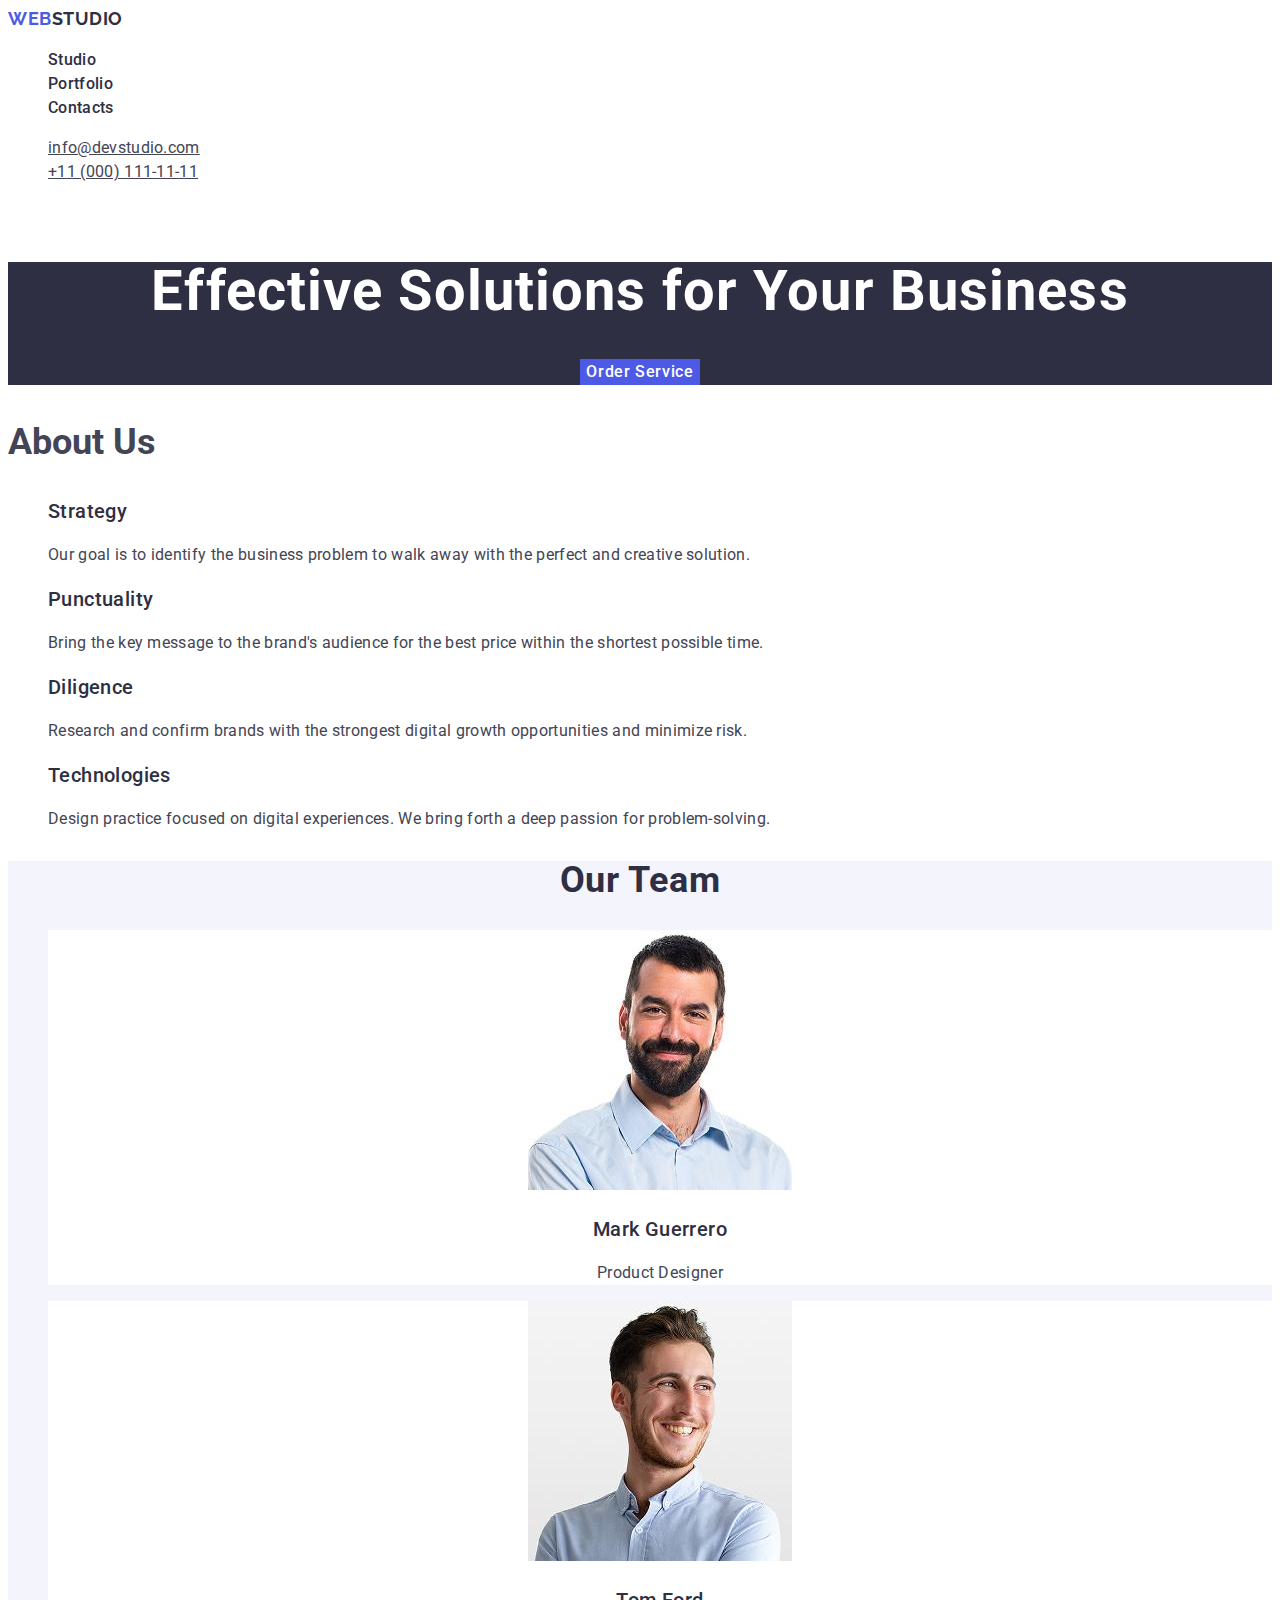
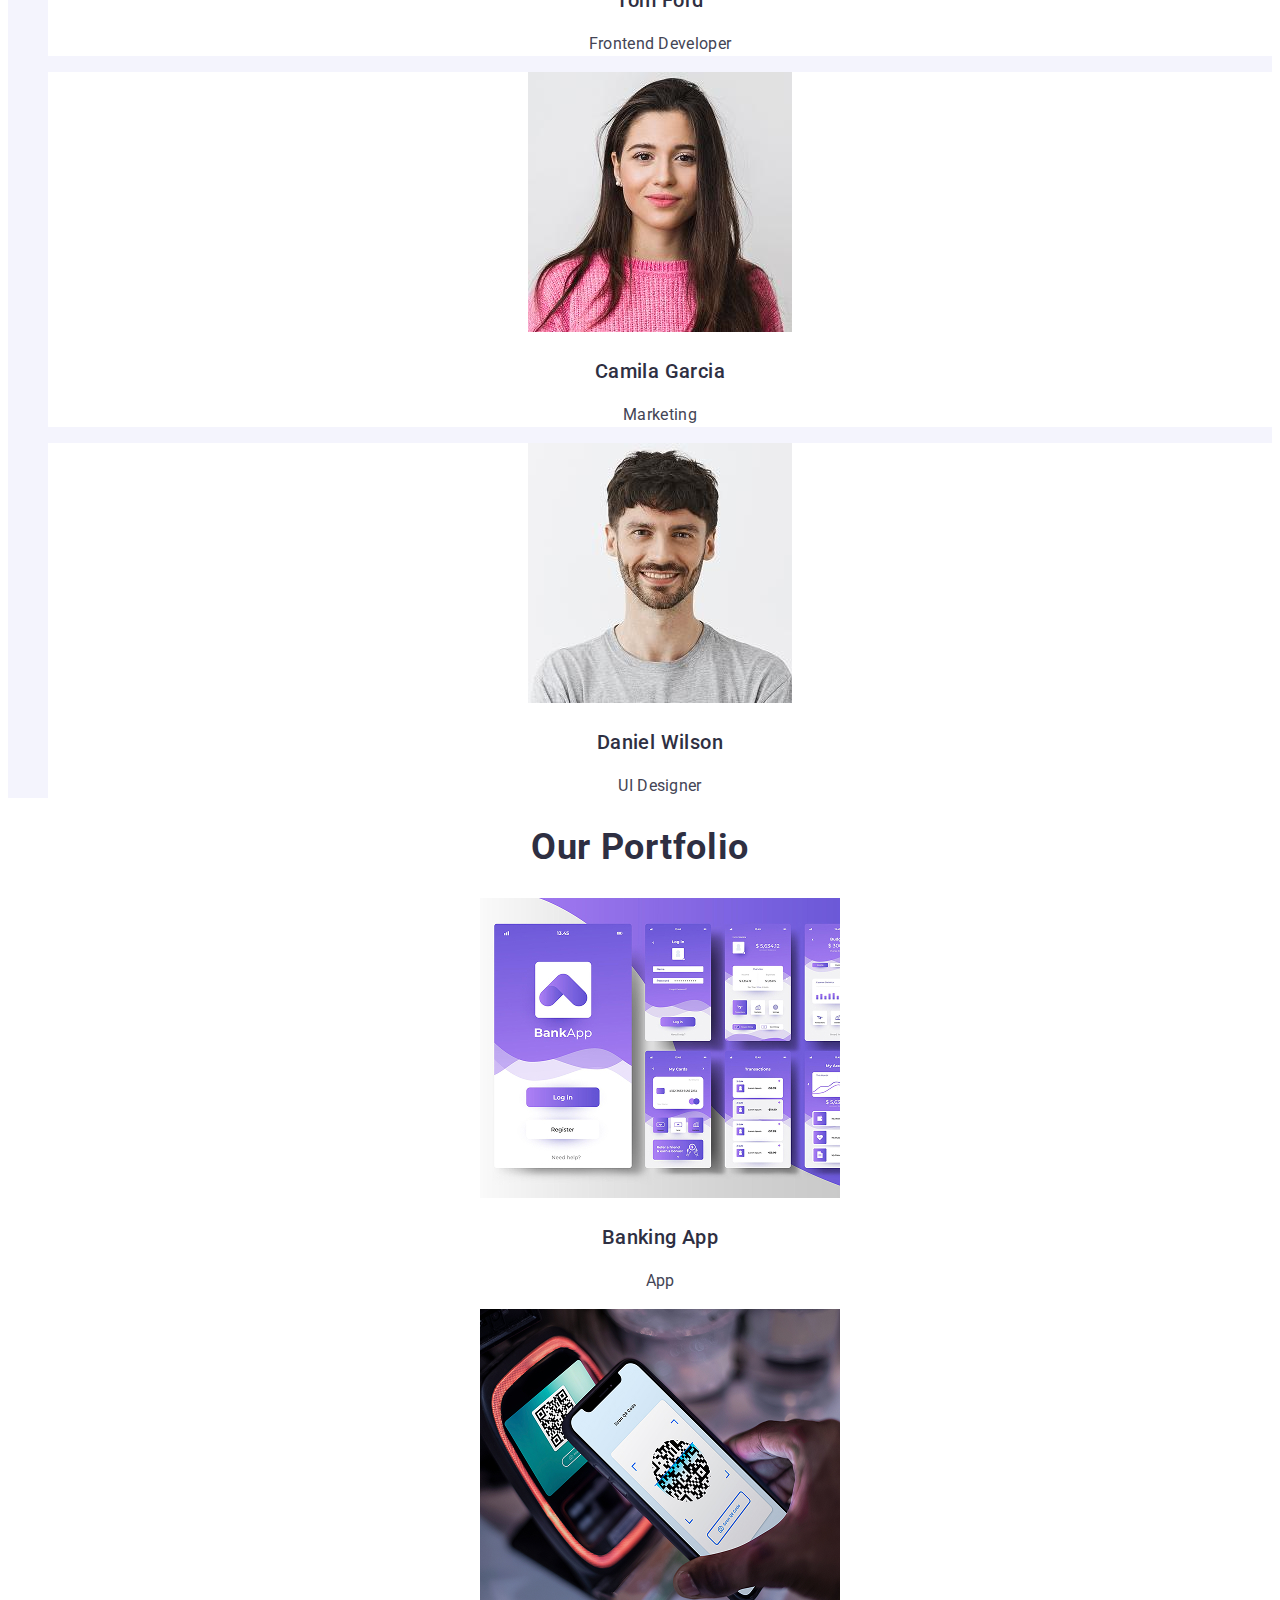
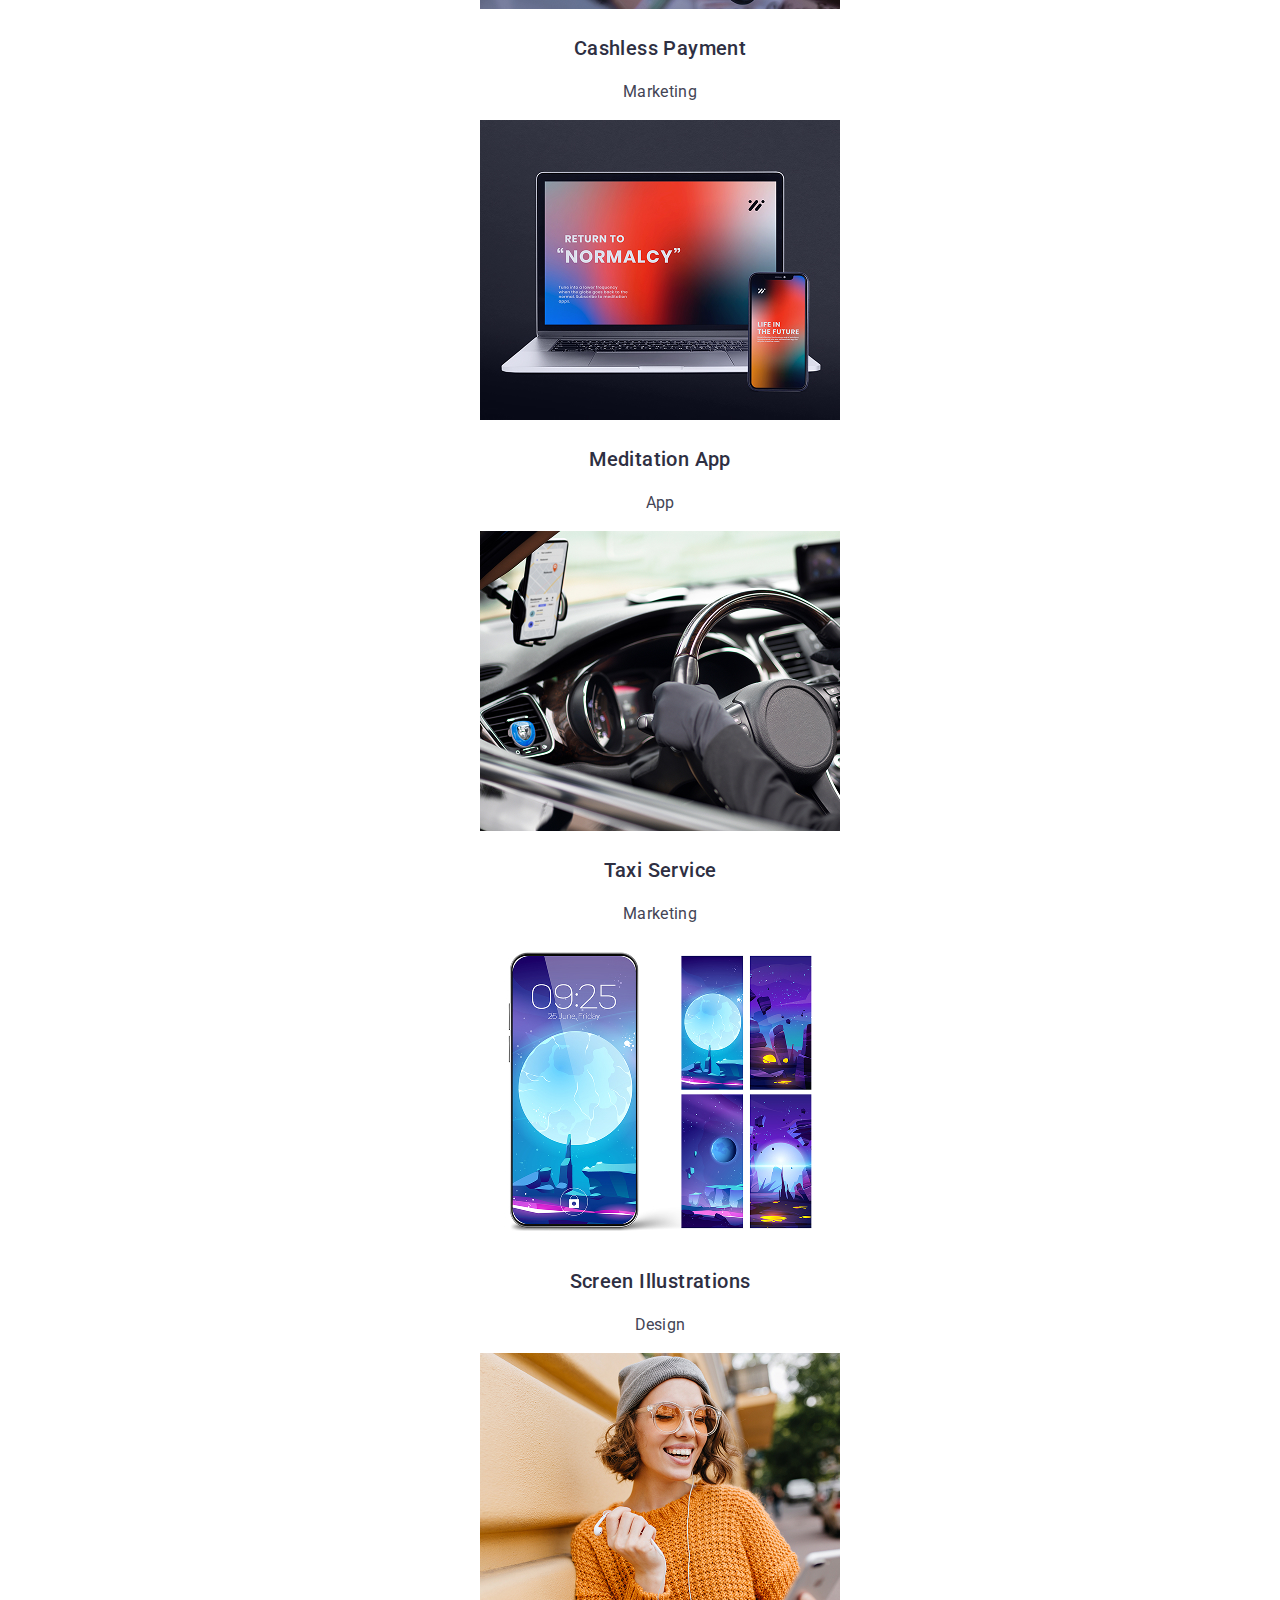
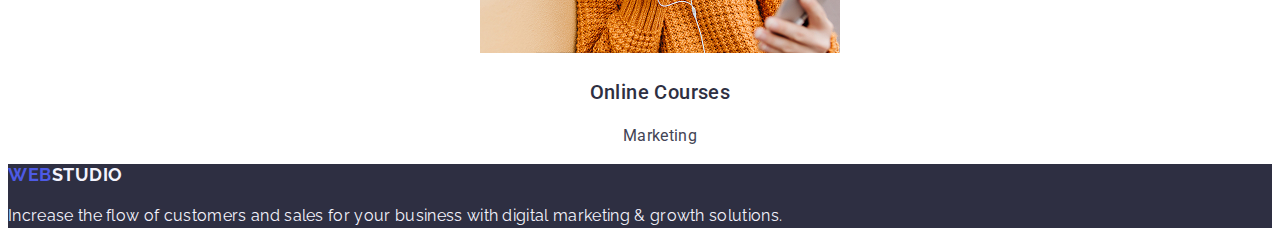
==== index.html @ d0653ea2 "Add files via upload" ====
<!DOCTYPE html>
<html lang="en">
  <head>
    <meta charset="UTF-8" />
    <meta name="viewport" content="width=device-width, initial-scale=1.0" />
    <link
      rel="stylesheet"
      href="node_modules/modern-normalize/modern-normalize.css"
    />
    <link rel="preconnect" href="https://fonts.googleapis.com" />
    <link rel="preconnect" href="https://fonts.gstatic.com" crossorigin />
    <link
      href="https://fonts.googleapis.com/css2?family=Lato:wght@700&family=Raleway:ital,wght@0,100..900;1,100..900&display=swap"
      rel="stylesheet"
    />
    <link
      href="https://fonts.googleapis.com/css2?family=Lato:wght@400;700&family=Raleway:ital,wght@0,100..900;1,100..900&family=Roboto:ital,wght@0,100..900;1,100..900&display=swap"
      rel="stylesheet"
    />
    <link rel="stylesheet" href="./css/style.css" />
    <title>WebStudio</title>
  </head>
  <body>
    <header id="header">
      <nav>
        <a href="./index.html" class="header-logo"
          >Web<span class="header_logo_second">Studio</span></a
        >
        <ul>
          <li><a href="./index.html" class="menu">Studio</a></li>
          <li><a href="" class="menu">Portfolio</a></li>
          <li><a href="" class="menu">Contacts</a></li>
        </ul>
      </nav>
      <address class="contact_information">
        <ul>
          <li>
            <a href="mailto:info@devstudio.com" class="contact_list"
              >info@devstudio.com</a
            >
          </li>
          <li>
            <a href="tel:+110001111111" class="contact_list"
              >+11 (000) 111-11-11</a
            >
          </li>
        </ul>
        <br />
      </address>
    </header>

    <main>
      <section class="slider">
        <h1 class="slider_title">Effective Solutions for Your Business</h1>
        <button type="button" class="blue_button">Order Service</button>
      </section>

      <section class="about_us">
        <h2>About Us</h2>
        <ul>
          <li class="about_us_list">
            <h3 class="about_us_subtitle">Strategy</h3>
            <p class="about_us_content">
              Our goal is to identify the business problem to walk away with the
              perfect and creative solution.
            </p>
          </li>
          <li class="about_us_list">
            <h3 class="about_us_subtitle">Punctuality</h3>
            <p class="about_us_content">
              Bring the key message to the brand's audience for the best price
              within the shortest possible time.
            </p>
          </li>
          <li class="about_us_list">
            <h3 class="about_us_subtitle">Diligence</h3>
            <p class="about_us_content">
              Research and confirm brands with the strongest digital growth
              opportunities and minimize risk.
            </p>
          </li>
          <li class="about_us_list">
            <h3 class="about_us_subtitle">Technologies</h3>
            <p class="about_us_content">
              Design practice focused on digital experiences. We bring forth a
              deep passion for problem-solving.
            </p>
          </li>
        </ul>
      </section>

      <section class="our_team">
        <h2 class="our_team_title">Our Team</h2>
        <ul>
          <li class="our_team_list">
            <img
              src="./images/Mark-Guerrero.jpg"
              alt="Mark Guerrero Product Designer"
              width="264"
            />
            <h3 class="our_team_sub_title">Mark Guerrero</h3>
            <p class="our_team_content">Product Designer</p>
          </li>
          <li class="our_team_list">
            <img
              src="./images/Tom-Ford.jpg"
              alt="Tom Ford Frontend Developer"
              width="264"
            />
            <h3 class="our_team_sub_title">Tom Ford</h3>
            <p class="our_team_content">Frontend Developer</p>
          </li>
          <li class="our_team_list">
            <img src="./images/Camila-Garcia.jpg" alt="Camila Garcia" width="264" />
            <h3 class="our_team_sub_title">Camila Garcia</h3>
            <p class="our_team_content">Marketing</p>
          </li>
          <li class="our_team_list">
            <img
              src="./images/Daniel-Wilson.jpg"
              alt="Daniel Wilson UI Designer"
              width="264"
            />
            <h3 class="our_team_sub_title">Daniel Wilson</h3>
            <p class="our_team_content">UI Designer</p>
          </li>
        </ul>
      </section>

      <section id="our_portfolio">
        <h2 class="portfolio-title">Our Portfolio</h2>
        <ul>
          <li>
            <img src="./images/banking-app.jpg" alt="App" width="360" height="300" />
            <h3 class="portfolio-sub-title">Banking App</h3>
            <p class="portfolio-content">App</p>
          </li>
          <li>
            <img
              src="./images/cashless-payment.jpg"
              alt="Cashless Payment"
              width="360"
              height="300"
            />
            <h3 class="portfolio-sub-title">Cashless Payment</h3>
            <p class="portfolio-content">Marketing</p>
          </li>
          <li>
            <img
              src="./images/meditation-app.jpg"
              alt="Meditation App"
              width="360"
              height="300"
            />
            <h3 class="portfolio-sub-title">Meditation App</h3>
            <p class="portfolio-content">App</p>
          </li>
          <li>
            <img
              src="./images/taxi-service.jpg"
              alt="Taxi Service"
              width="360"
              height="300"
            />
            <h3 class="portfolio-sub-title">Taxi Service</h3>
            <p class="portfolio-content">Marketing</p>
          </li>
          <li>
            <img
              src="./images/screen-illustrations.jpg"
              alt="Screen Illustrations"
              width="360"
              height="300"
            />
            <h3 class="portfolio-sub-title">Screen Illustrations</h3>
            <p class="portfolio-content">Design</p>
          </li>
          <li>
            <img
              src="./images/online-courses.jpg"
              alt="Online Courses"
              width="360"
              height="300"
            />
            <h3 class="portfolio-sub-title">Online Courses</h3>
            <p class="portfolio-content">Marketing</p>
          </li>
        </ul>
      </section>
    </main>

    <footer class="footer">
      <a href="./index.html" class="footer-logo"
        >Web<span class="footer_logo_second">Studio</span></a
      >
      <p class="footer-text">
        Increase the flow of customers and sales for your business with digital
        marketing & growth solutions.
      </p>
    </footer>
  </body>
</html>
---- css/style.css ----
body {
  font-family: "Roboto", sans-serif;
  color: #434455;
  font-size: 16px;
  line-height: 1.5;
  background-color: #ffffff;
}
h1 {
  font-weight: bold;
  font-size: 56px;
}
h2 {
  font-weight: bold;
  font-size: 36px;
}
h3 {
  font-weight: medium;
  font-size: 20px;
}
button {
}
a {
  font-size: 12px;
  text-decoration: underline;
}
ol,
ul {
  list-style-type: none;
}
/*header*/
#header {
}
.header-logo {
  font-family: "Raleway", sans-serif;
  font-size: 18px;
  font-weight: 700;
  line-height: 1.17;
  letter-spacing: 0.03em;
  text-transform: uppercase;
  text-decoration: none;
  color: #4d5ae5;
}
.header_logo_second {
  color: #2e2f42;
}

.menu {
  text-decoration: none;
  color: #2e2f42;
  font-size: 16px;
  font-weight: 500;
  letter-spacing: 0.02em;
}
.menu:hover,
.menu:focus {
  color: #404bbf;
}
.contact_information {
  font-style: normal;
}
.contact_list {
  font-size: 16px;
  letter-spacing: 0.02em;
  color: #434455;
}
.contact_list:hover,
.contact_list:focus {
  color: #404bbf;
}
menu:active {
  text-decoration: underline;
  text-decoration-color: #404bbf;
  color: #404bbf;
}

/*SLIDER*/
.slider {
  background-color: #2e2f42;
  text-align: center;
}
.slider_title {
  color: #ffffff;
  line-height: 1.07;
  letter-spacing: 0.02em;
}
.blue_button {
  font-family: "Roboto", sans-serif;
  text-align: center;
  letter-spacing: 0.04em;
  color: white;
  background-color: #4d5ae5;
  font-size: 16px;
  font-weight: 500;
  line-height: 1.5;
  border: none;
  cursor: pointer;
}
.blue_button:hover {
  background-color: #404bbf;
}
.blue_button:focus {
  background-color: #404bbf;
}

/*ABOUT US*/
.about_us {
}
.about_us_list {
}
.about_us_subtitle {
  font-weight: 500;
  line-height: 1.2;
  letter-spacing: 0.02em;
  color: #2e2f42;
}
.about_us_content {
  letter-spacing: 0.02em;
}

.about_us li {
}

/*OUR TEAM*/
.our_team {
  background-color: #f4f4fd;
}
.our_team_title {
  line-height: 1.11;
  text-align: center;
  text-transform: capitalize;
  color: #2e2f42;
  letter-spacing: 0.02em;
}
.our_team_list {
}
.our_team_sub_title {
  font-weight: 500;
  line-height: 1.2;
  letter-spacing: 0.02em;
  color: #2e2f42;
}
.our_team_content {
  font-size: 16px;
  letter-spacing: 0.02em;
}
.our_team ul {
  list-style: none outside none;
}
.our_team li {
  background-color: #ffffff;
  text-align: center;
}

/*OUR PORTFOLIO*/
#our_portfolio {
  text-align: center;
}
#our_portfolio li {
}
.portfolio-title {
  line-height: 1.11;
  text-transform: capitalize;
  color: #2e2f42;
  letter-spacing: 0.02em;
}
.portfolio-sub-title {
  font-weight: 500;
  line-height: 1.2;
  color: #2e2f42;
  letter-spacing: 0.02em;
}
.portfolio-content {
  letter-spacing: 0.02em;
}
/*FOOTER*/
footer {
  font-family: "Raleway", sans-serif;
  background-color: #2e2f42;
  letter-spacing: 17.33;
}

.footer-text {
  color: #f4f4fd;
  font-weight: 400;
  line-height: 24px;
  letter-spacing: 0.02em;
}
.footer-logo {
  line-height: 1.17;
  font-size: 18px;
  font-weight: 700;
  letter-spacing: 0.03em;
  text-decoration: none;
  color: #4d5ae5;
  text-transform: uppercase;
}
.footer_logo_second {
  color: #f4f4fd;
}
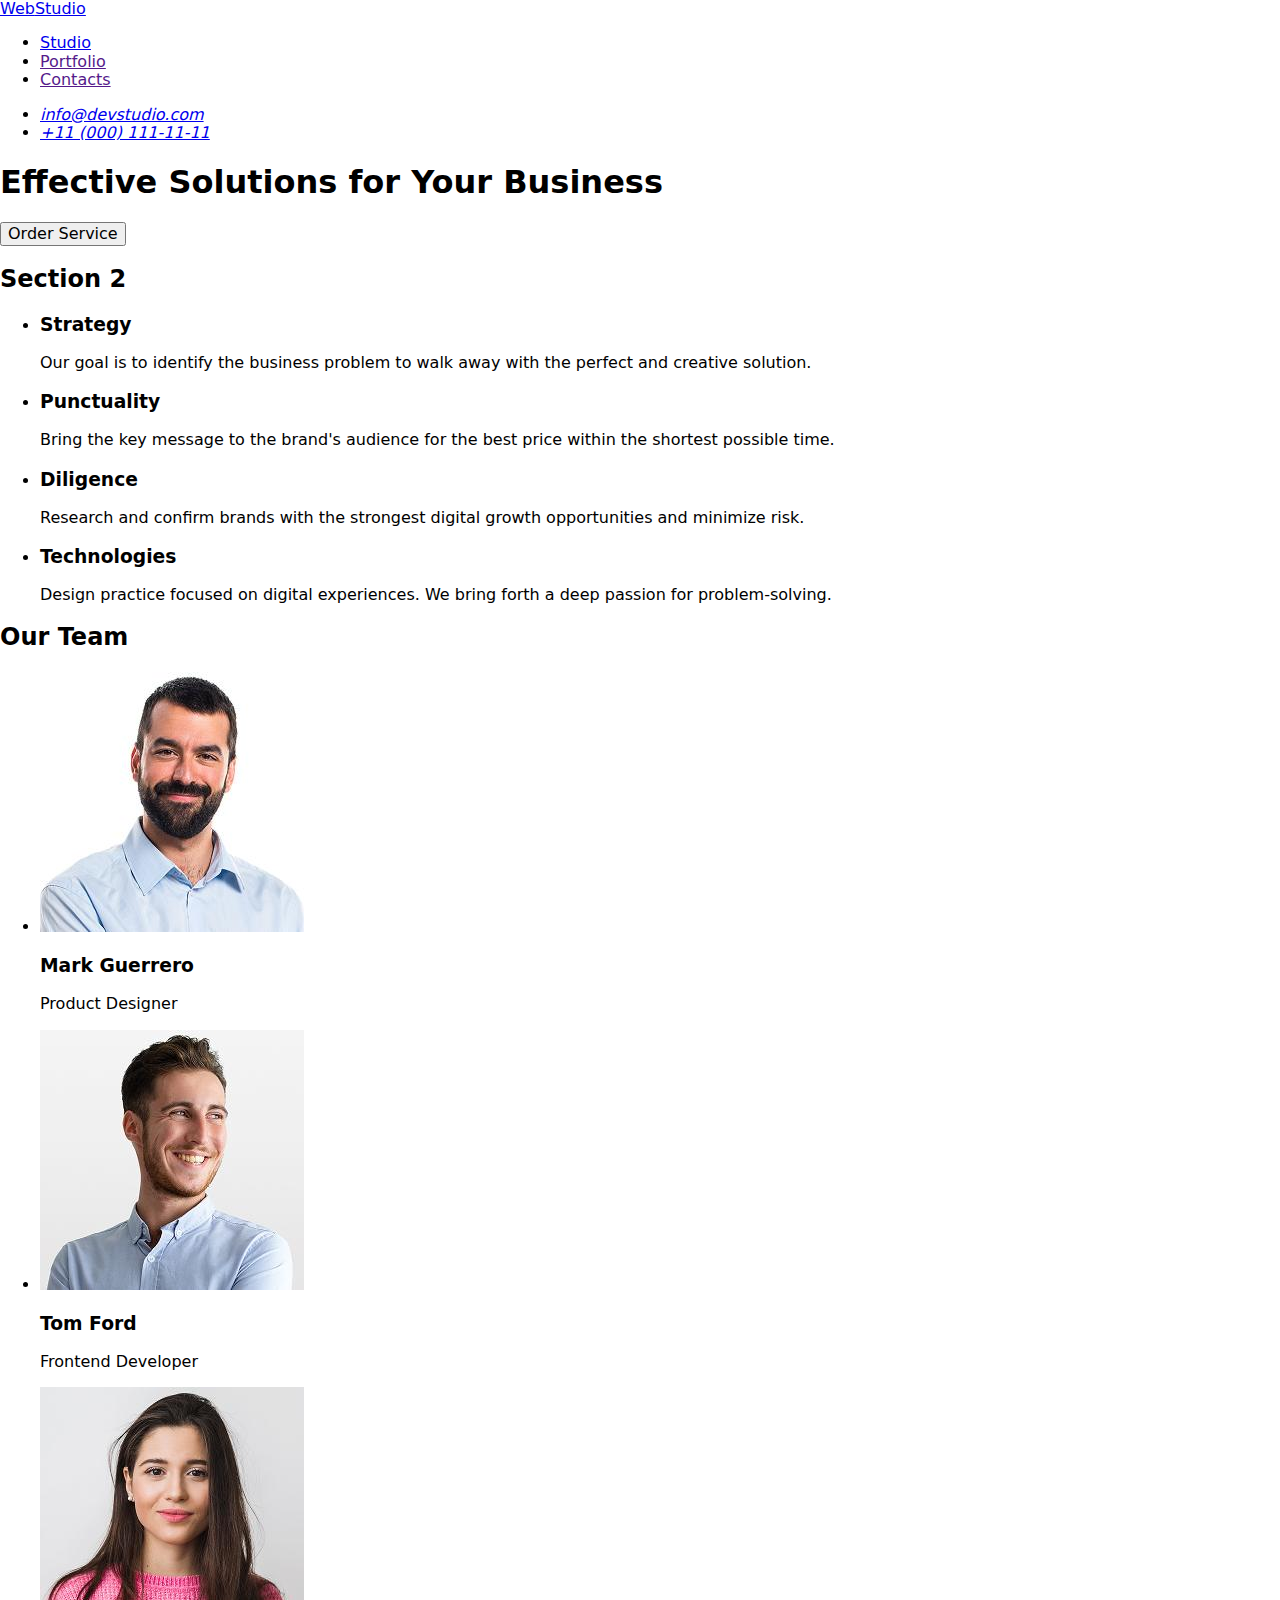
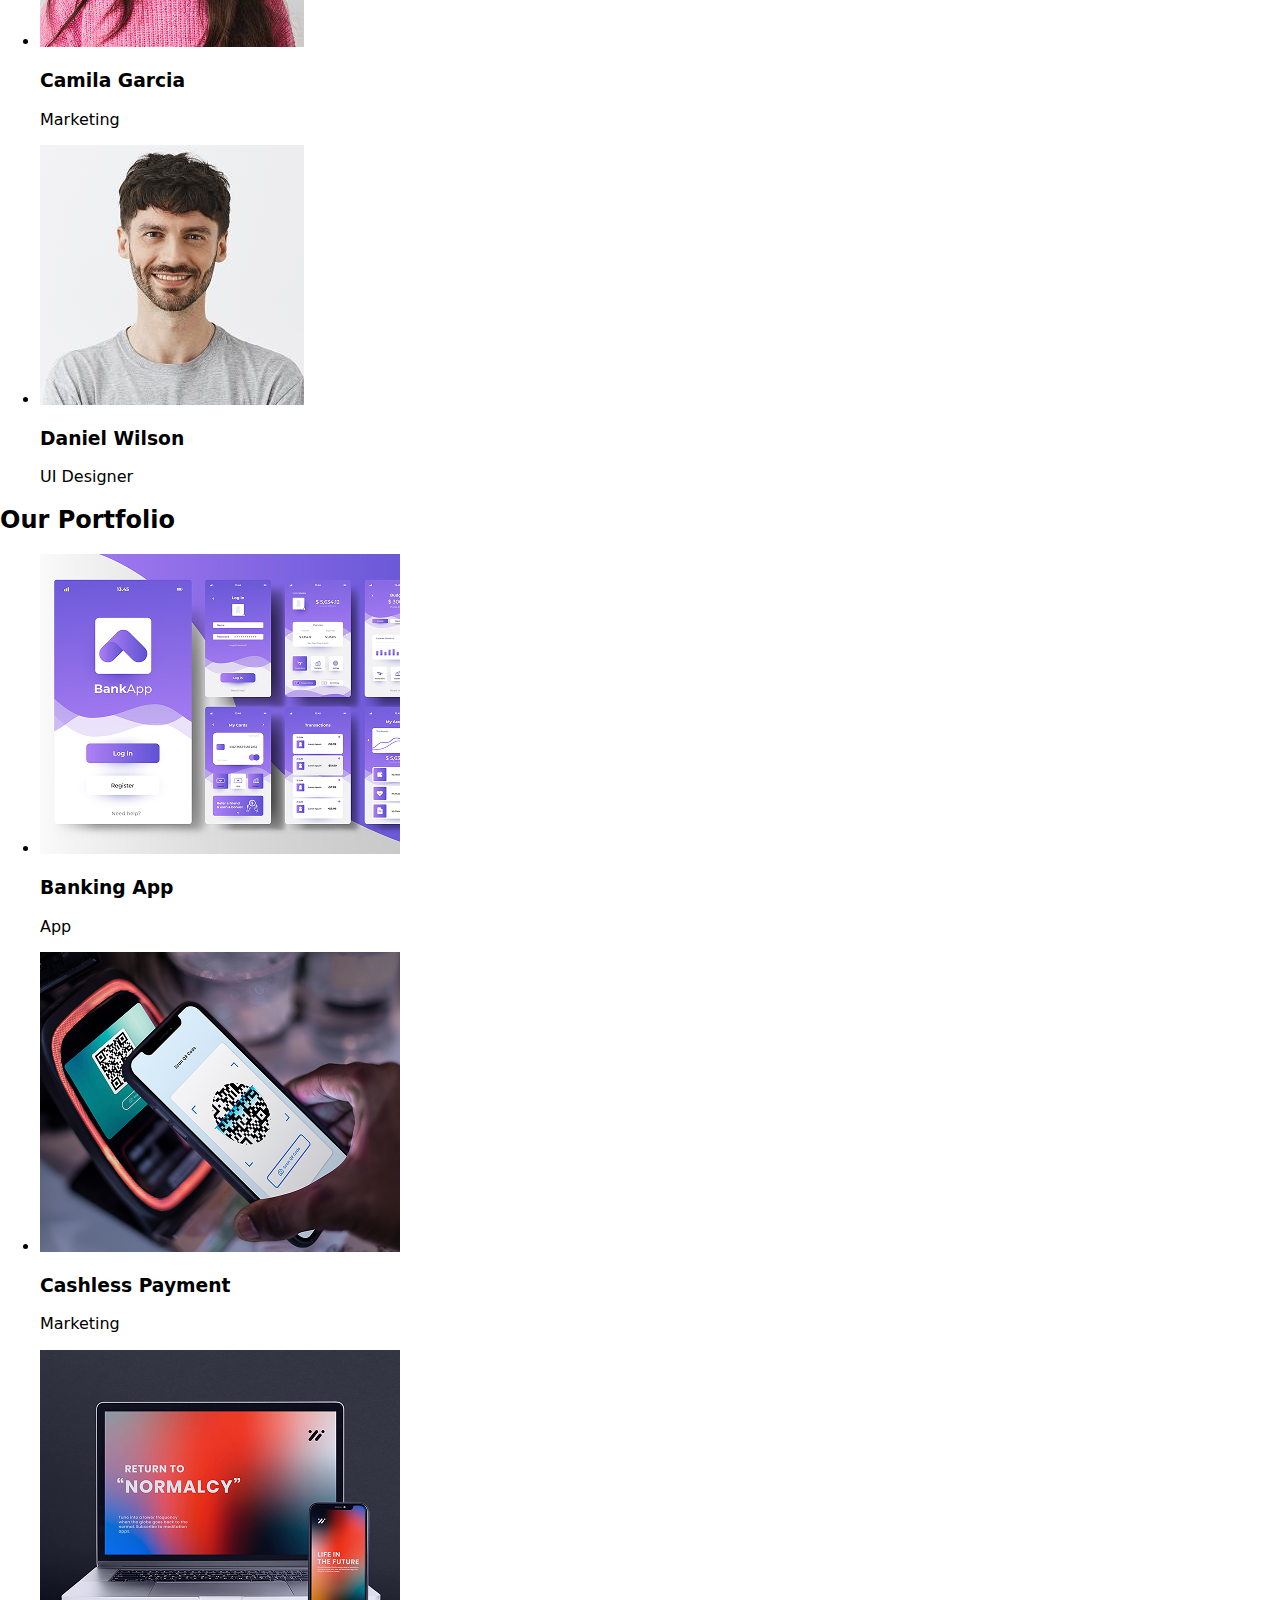
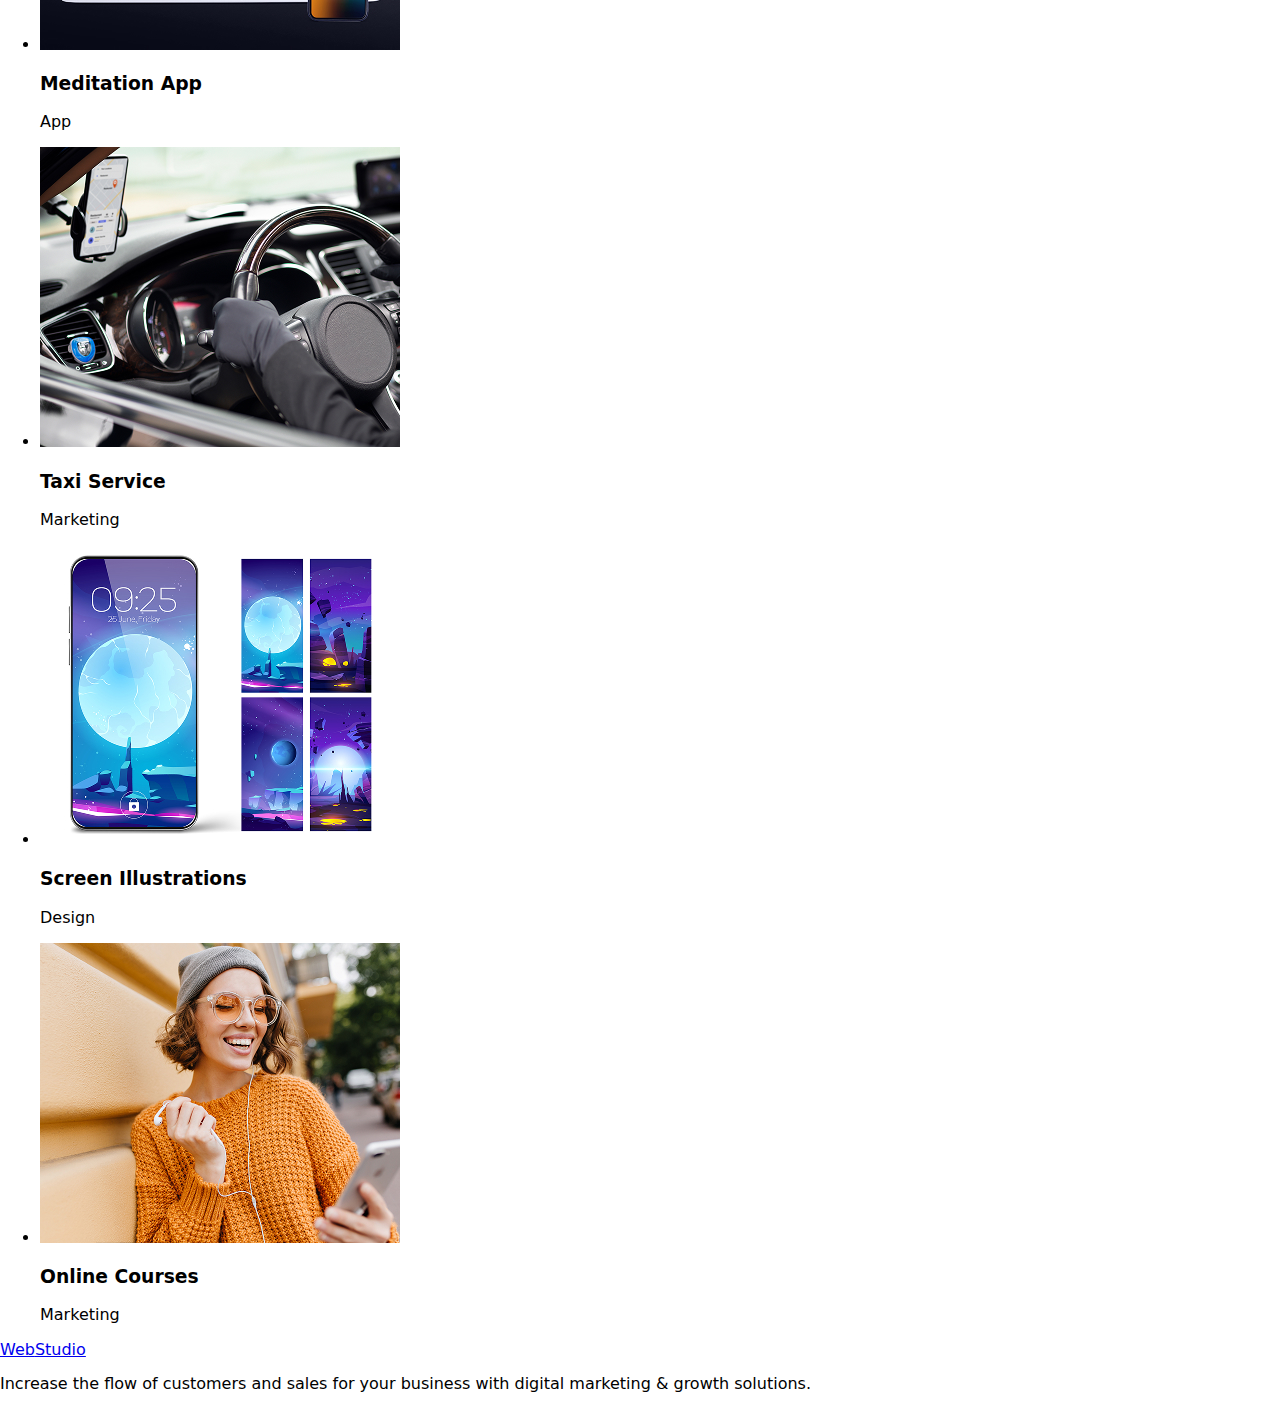
==== commit e603dc9d: "commit" ====
--- a/index.html
+++ b/index.html
@@ -3,200 +3,226 @@
   <head>
     <meta charset="UTF-8" />
     <meta name="viewport" content="width=device-width, initial-scale=1.0" />
+    <link rel="preconnect" href="https://fonts.googleapis.com" />
+    <link rel="preconnect" href="https://fonts.gstatic.com" crossorigin />
     <link
+      href="https://fonts.googleapis.com/css2?family=Modak&family=Roboto:ital,wght@0,100..900;1,100..900&display=swap"
       rel="stylesheet"
-      href="node_modules/modern-normalize/modern-normalize.css"
     />
     <link rel="preconnect" href="https://fonts.googleapis.com" />
     <link rel="preconnect" href="https://fonts.gstatic.com" crossorigin />
     <link
-      href="https://fonts.googleapis.com/css2?family=Lato:wght@700&family=Raleway:ital,wght@0,100..900;1,100..900&display=swap"
+      href="https://fonts.googleapis.com/css2?family=Modak&family=Raleway:ital,wght@0,100..900;1,100..900&family=Roboto:ital,wght@0,100..900;1,100..900&display=swap"
       rel="stylesheet"
     />
     <link
-      href="https://fonts.googleapis.com/css2?family=Lato:wght@400;700&family=Raleway:ital,wght@0,100..900;1,100..900&family=Roboto:ital,wght@0,100..900;1,100..900&display=swap"
       rel="stylesheet"
+      href="https://cdn.jsdelivr.net/npm/modern-normalize@1.1.0/modern-normalize.min.css"
     />
-    <link rel="stylesheet" href="./css/style.css" />
+    <link rel="stylesheet" href="./css/styles.css" />
     <title>WebStudio</title>
   </head>
+
   <body>
-    <header id="header">
-      <nav>
-        <a href="./index.html" class="header-logo"
-          >Web<span class="header_logo_second">Studio</span></a
+    <header class="header-class">
+      <div class="header-inside container">
+        <nav class="nav">
+          <a class="logo" href="./index.html"
+            >Web<span class="log">Studio</span></a
+          >
+          <ul class="menu">
+            <li class="menu_li">
+              <a class="link_" href="./index.html">Studio</a>
+            </li>
+            <li class="menu_li">
+              <a class="link_" href="">Portfolio</a>
+            </li>
+            <li class="menu_li">
+              <a class="link_" href="">Contacts</a>
+            </li>
+          </ul>
+        </nav>
+        <address class="adres">
+          <ul class="adres_ul">
+            <li class="menu_li">
+              <a class="adlink_" href="mailto:info@devstudio.com"
+                >info@devstudio.com</a
+              >
+            </li>
+            <li class="menu_li">
+              <a class="adlink_" href="tel:+110001111111"
+                >+11 (000) 111-11-11</a
+              >
+            </li>
+          </ul>
+        </address>
+      </div>
+    </header>
+    <main>
+      <section class="section_one">
+        <div class="container">
+          <h1 class="h_one">Effective Solutions for Your Business</h1>
+          <button class="but" type="button">Order Service</button>
+        </div>
+      </section>
+      <section class="section_two">
+        <div class="container">
+          <h2 class="visually-hidden">Section 2</h2>
+          <ul class="list">
+            <li class="list_item">
+              <h3 class="baslik_uc">Strategy</h3>
+              <p class="baslik_ucp">
+                Our goal is to identify the business problem to walk away with
+                the perfect and creative solution.
+              </p>
+            </li>
+            <li class="list_item">
+              <h3 class="baslik_uc">Punctuality</h3>
+              <p class="baslik_ucp">
+                Bring the key message to the brand's audience for the best price
+                within the shortest possible time.
+              </p>
+            </li>
+            <li class="list_item">
+              <h3 class="baslik_uc">Diligence</h3>
+              <p class="baslik_ucp">
+                Research and confirm brands with the strongest digital growth
+                opportunities and minimize risk.
+              </p>
+            </li>
+            <li class="list_item">
+              <h3 class="baslik_uc">Technologies</h3>
+              <p class="baslik_ucp">
+                Design practice focused on digital experiences. We bring forth a
+                deep passion for problem-solving.
+              </p>
+            </li>
+          </ul>
+        </div>
+      </section>
+      <section class="section_three">
+        <div class="container">
+          <h2 class="h_two">Our Team</h2>
+          <ul class="team_ul">
+            <li class="team">
+              <img
+                src="./images/Mark-Guerrero.jpg"
+                alt="Mark Guerrero"
+                width="264"
+                height="260"
+              />
+              <div class="team_div">
+                <h3 class="team-name">Mark Guerrero</h3>
+                <p class="namep">Product Designer</p>
+              </div>
+            </li>
+            <li class="team">
+              <img
+                src="./images/Tom-Ford.jpg"
+                alt="Tom Ford"
+                width="264"
+                height="260"
+              />
+              <div class="team_div">
+                <h3 class="team-name">Tom Ford</h3>
+                <p class="namep">Frontend Developer</p>
+              </div>
+            </li>
+
+            <li class="team">
+              <img
+                src="./images/Camila-Garcia.jpg"
+                alt="Camila Garcia"
+                width="264"
+                height="260"
+              />
+              <div class="team_div">
+                <h3 class="team-name">Camila Garcia</h3>
+                <p class="namep">Marketing</p>
+              </div>
+            </li>
+
+            <li class="team">
+              <img
+                src="./images/Daniel-Wilson.jpg"
+                alt="Daniel Wilson"
+                width="264"
+                height="260"
+              />
+              <div class="team_div">
+                <h3 class="team-name">Daniel Wilson</h3>
+                <p class="namep">UI Designer</p>
+              </div>
+            </li>
+          </ul>
+        </div>
+      </section>
+      <section class="portfolio">
+        <div class="container">
+          <h2 class="portfolio-title">Our Portfolio</h2>
+          <ul class="portfolio-ul">
+            <li class="portfolio-li">
+              <img src="./images/banking-app.jpg" height="300" width="360" alt="bankingapp" />
+              <div class="portfolio-text-container">
+                <h3 class="portfolio-small-title">Banking App</h3>
+                <p class="portfolio-p">App</p>
+              </div>
+      
+            </li>
+            <li class="portfolio-li">
+              <img src="./images/cashless-payment.jpg" height="300" width="360" alt="Man in a white t-shirt - Daniel" />
+              <div class="portfolio-text-container">
+                <h3 class="portfolio-small-title">Cashless Payment</h3>
+                <p class="portfolio-p">Marketing</p>
+              </div>
+      
+            </li>
+            <li class="portfolio-li">
+              <img src="./images/meditation-app.jpg" height="300" width="360" alt="Man in a white t-shirt - Daniel" />
+              <div class="portfolio-text-container">
+                <h3 class="portfolio-small-title">Meditation App</h3>
+                <p class="portfolio-p">App</p>
+              </div>
+      
+            </li>
+            <li class="portfolio-li">
+              <img src="./images/taxi-service.jpg" height="300" width="360" alt="Man in a white t-shirt - Daniel" />
+              <div class="portfolio-text-container">
+                <h3 class="portfolio-small-title">Taxi Service</h3>
+                <p class="portfolio-p">Marketing</p>
+              </div>
+      
+            </li>
+            <li class="portfolio-li">
+              <img src="./images/screen-illustrations.jpg" height="300" width="360" alt="Man in a white t-shirt - Daniel" />
+              <div class="portfolio-text-container">
+                <h3 class="portfolio-small-title">Screen Illustrations</h3>
+                <p class="portfolio-p">Design</p>
+              </div>
+      
+            </li>
+            <li class="portfolio-li">
+              <img src="./images/online-courses.jpg" height="300" width="360" alt="Man in a white t-shirt - Daniel" />
+              <div class="portfolio-text-container">
+                <h3 class="portfolio-small-title">Online Courses</h3>
+                <p class="portfolio-p">Marketing</p>
+              </div>
+      
+            </li>
+          </ul>
+        </div>
+      </section>
+    </main>
+    <footer class="footer">
+      <div class="container">
+        <a href="./index.html" class="footer_logo"
+          >Web<span class="footer_logo-second">Studio</span></a
         >
-        <ul>
-          <li><a href="./index.html" class="menu">Studio</a></li>
-          <li><a href="" class="menu">Portfolio</a></li>
-          <li><a href="" class="menu">Contacts</a></li>
-        </ul>
-      </nav>
-      <address class="contact_information">
-        <ul>
-          <li>
-            <a href="mailto:info@devstudio.com" class="contact_list"
-              >info@devstudio.com</a
-            >
-          </li>
-          <li>
-            <a href="tel:+110001111111" class="contact_list"
-              >+11 (000) 111-11-11</a
-            >
-          </li>
-        </ul>
-        <br />
-      </address>
-    </header>
-
-    <main>
-      <section class="slider">
-        <h1 class="slider_title">Effective Solutions for Your Business</h1>
-        <button type="button" class="blue_button">Order Service</button>
-      </section>
-
-      <section class="about_us">
-        <h2>About Us</h2>
-        <ul>
-          <li class="about_us_list">
-            <h3 class="about_us_subtitle">Strategy</h3>
-            <p class="about_us_content">
-              Our goal is to identify the business problem to walk away with the
-              perfect and creative solution.
-            </p>
-          </li>
-          <li class="about_us_list">
-            <h3 class="about_us_subtitle">Punctuality</h3>
-            <p class="about_us_content">
-              Bring the key message to the brand's audience for the best price
-              within the shortest possible time.
-            </p>
-          </li>
-          <li class="about_us_list">
-            <h3 class="about_us_subtitle">Diligence</h3>
-            <p class="about_us_content">
-              Research and confirm brands with the strongest digital growth
-              opportunities and minimize risk.
-            </p>
-          </li>
-          <li class="about_us_list">
-            <h3 class="about_us_subtitle">Technologies</h3>
-            <p class="about_us_content">
-              Design practice focused on digital experiences. We bring forth a
-              deep passion for problem-solving.
-            </p>
-          </li>
-        </ul>
-      </section>
-
-      <section class="our_team">
-        <h2 class="our_team_title">Our Team</h2>
-        <ul>
-          <li class="our_team_list">
-            <img
-              src="./images/Mark-Guerrero.jpg"
-              alt="Mark Guerrero Product Designer"
-              width="264"
-            />
-            <h3 class="our_team_sub_title">Mark Guerrero</h3>
-            <p class="our_team_content">Product Designer</p>
-          </li>
-          <li class="our_team_list">
-            <img
-              src="./images/Tom-Ford.jpg"
-              alt="Tom Ford Frontend Developer"
-              width="264"
-            />
-            <h3 class="our_team_sub_title">Tom Ford</h3>
-            <p class="our_team_content">Frontend Developer</p>
-          </li>
-          <li class="our_team_list">
-            <img src="./images/Camila-Garcia.jpg" alt="Camila Garcia" width="264" />
-            <h3 class="our_team_sub_title">Camila Garcia</h3>
-            <p class="our_team_content">Marketing</p>
-          </li>
-          <li class="our_team_list">
-            <img
-              src="./images/Daniel-Wilson.jpg"
-              alt="Daniel Wilson UI Designer"
-              width="264"
-            />
-            <h3 class="our_team_sub_title">Daniel Wilson</h3>
-            <p class="our_team_content">UI Designer</p>
-          </li>
-        </ul>
-      </section>
-
-      <section id="our_portfolio">
-        <h2 class="portfolio-title">Our Portfolio</h2>
-        <ul>
-          <li>
-            <img src="./images/banking-app.jpg" alt="App" width="360" height="300" />
-            <h3 class="portfolio-sub-title">Banking App</h3>
-            <p class="portfolio-content">App</p>
-          </li>
-          <li>
-            <img
-              src="./images/cashless-payment.jpg"
-              alt="Cashless Payment"
-              width="360"
-              height="300"
-            />
-            <h3 class="portfolio-sub-title">Cashless Payment</h3>
-            <p class="portfolio-content">Marketing</p>
-          </li>
-          <li>
-            <img
-              src="./images/meditation-app.jpg"
-              alt="Meditation App"
-              width="360"
-              height="300"
-            />
-            <h3 class="portfolio-sub-title">Meditation App</h3>
-            <p class="portfolio-content">App</p>
-          </li>
-          <li>
-            <img
-              src="./images/taxi-service.jpg"
-              alt="Taxi Service"
-              width="360"
-              height="300"
-            />
-            <h3 class="portfolio-sub-title">Taxi Service</h3>
-            <p class="portfolio-content">Marketing</p>
-          </li>
-          <li>
-            <img
-              src="./images/screen-illustrations.jpg"
-              alt="Screen Illustrations"
-              width="360"
-              height="300"
-            />
-            <h3 class="portfolio-sub-title">Screen Illustrations</h3>
-            <p class="portfolio-content">Design</p>
-          </li>
-          <li>
-            <img
-              src="./images/online-courses.jpg"
-              alt="Online Courses"
-              width="360"
-              height="300"
-            />
-            <h3 class="portfolio-sub-title">Online Courses</h3>
-            <p class="portfolio-content">Marketing</p>
-          </li>
-        </ul>
-      </section>
-    </main>
-
-    <footer class="footer">
-      <a href="./index.html" class="footer-logo"
-        >Web<span class="footer_logo_second">Studio</span></a
-      >
-      <p class="footer-text">
-        Increase the flow of customers and sales for your business with digital
-        marketing & growth solutions.
-      </p>
+        <p class="footer_text">
+          Increase the flow of customers and sales for your business with
+          digital marketing & growth solutions.
+        </p>
+      </div>
     </footer>
   </body>
 </html>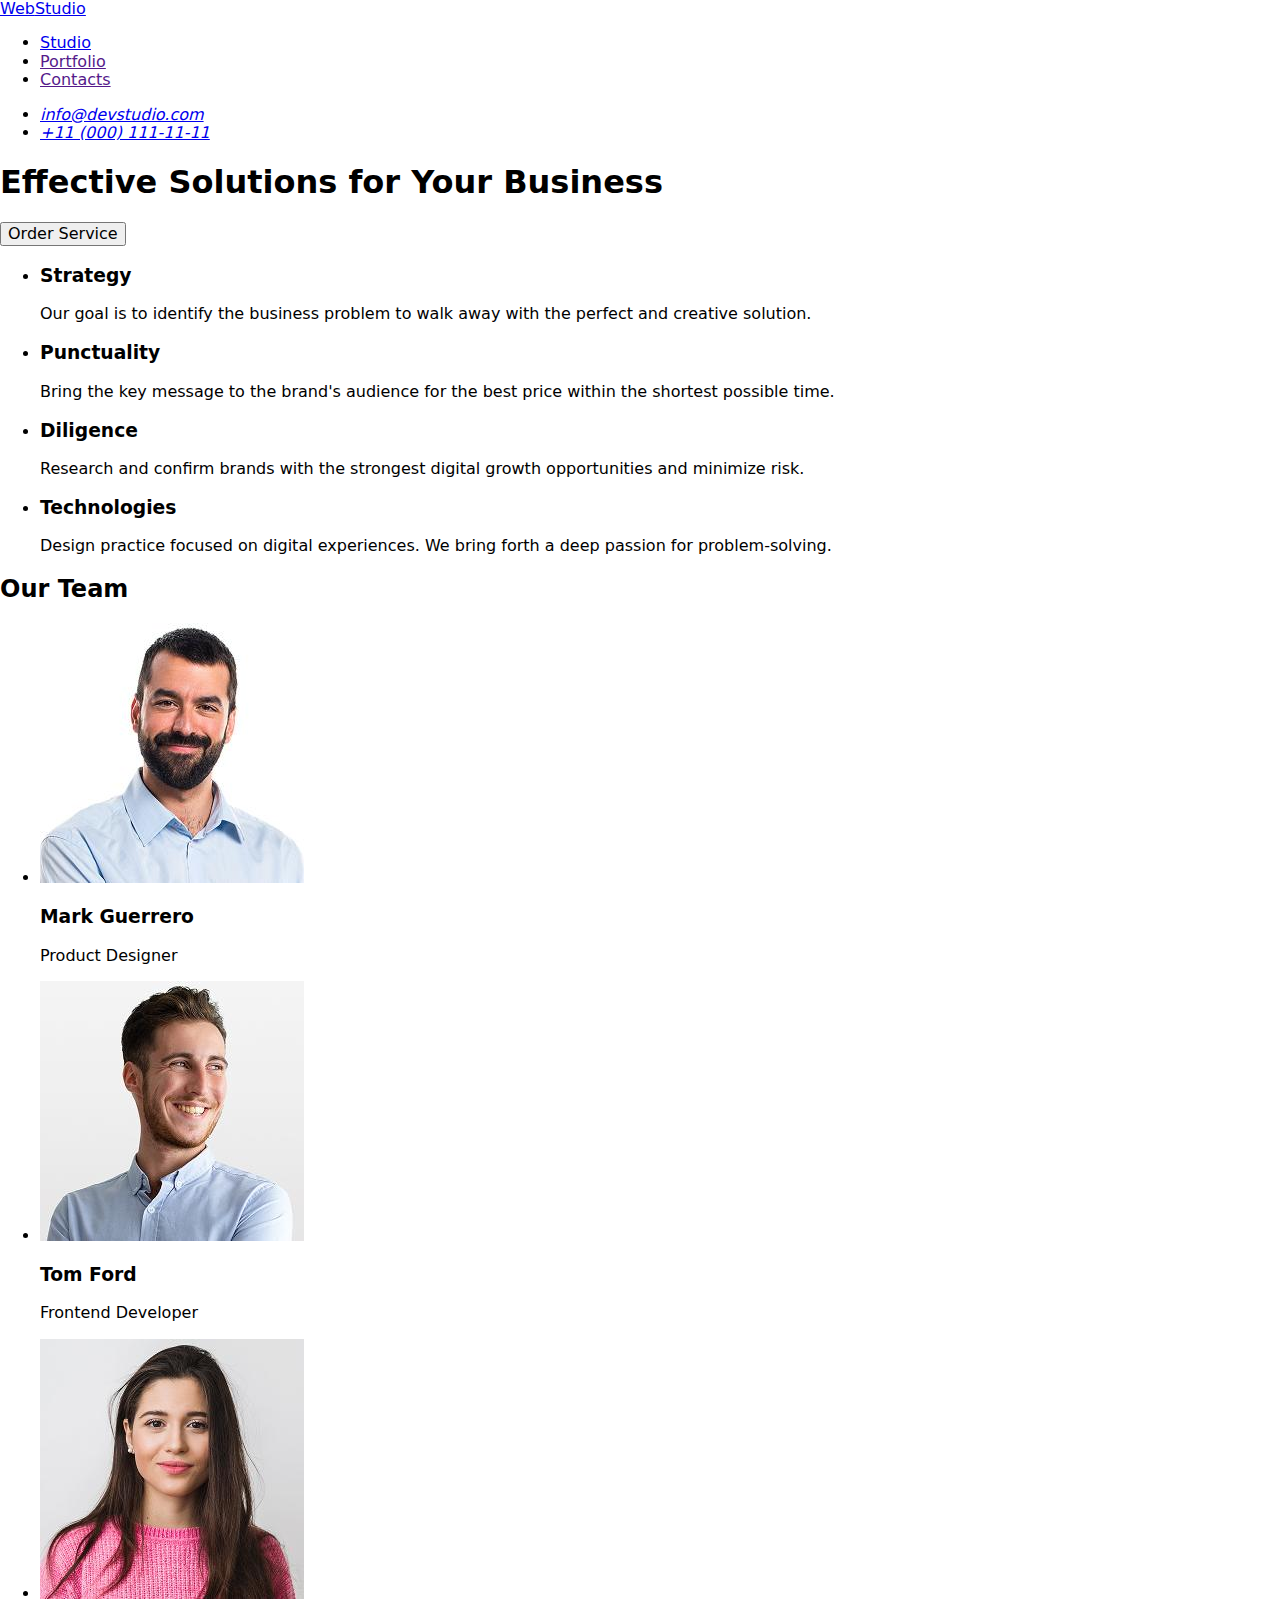
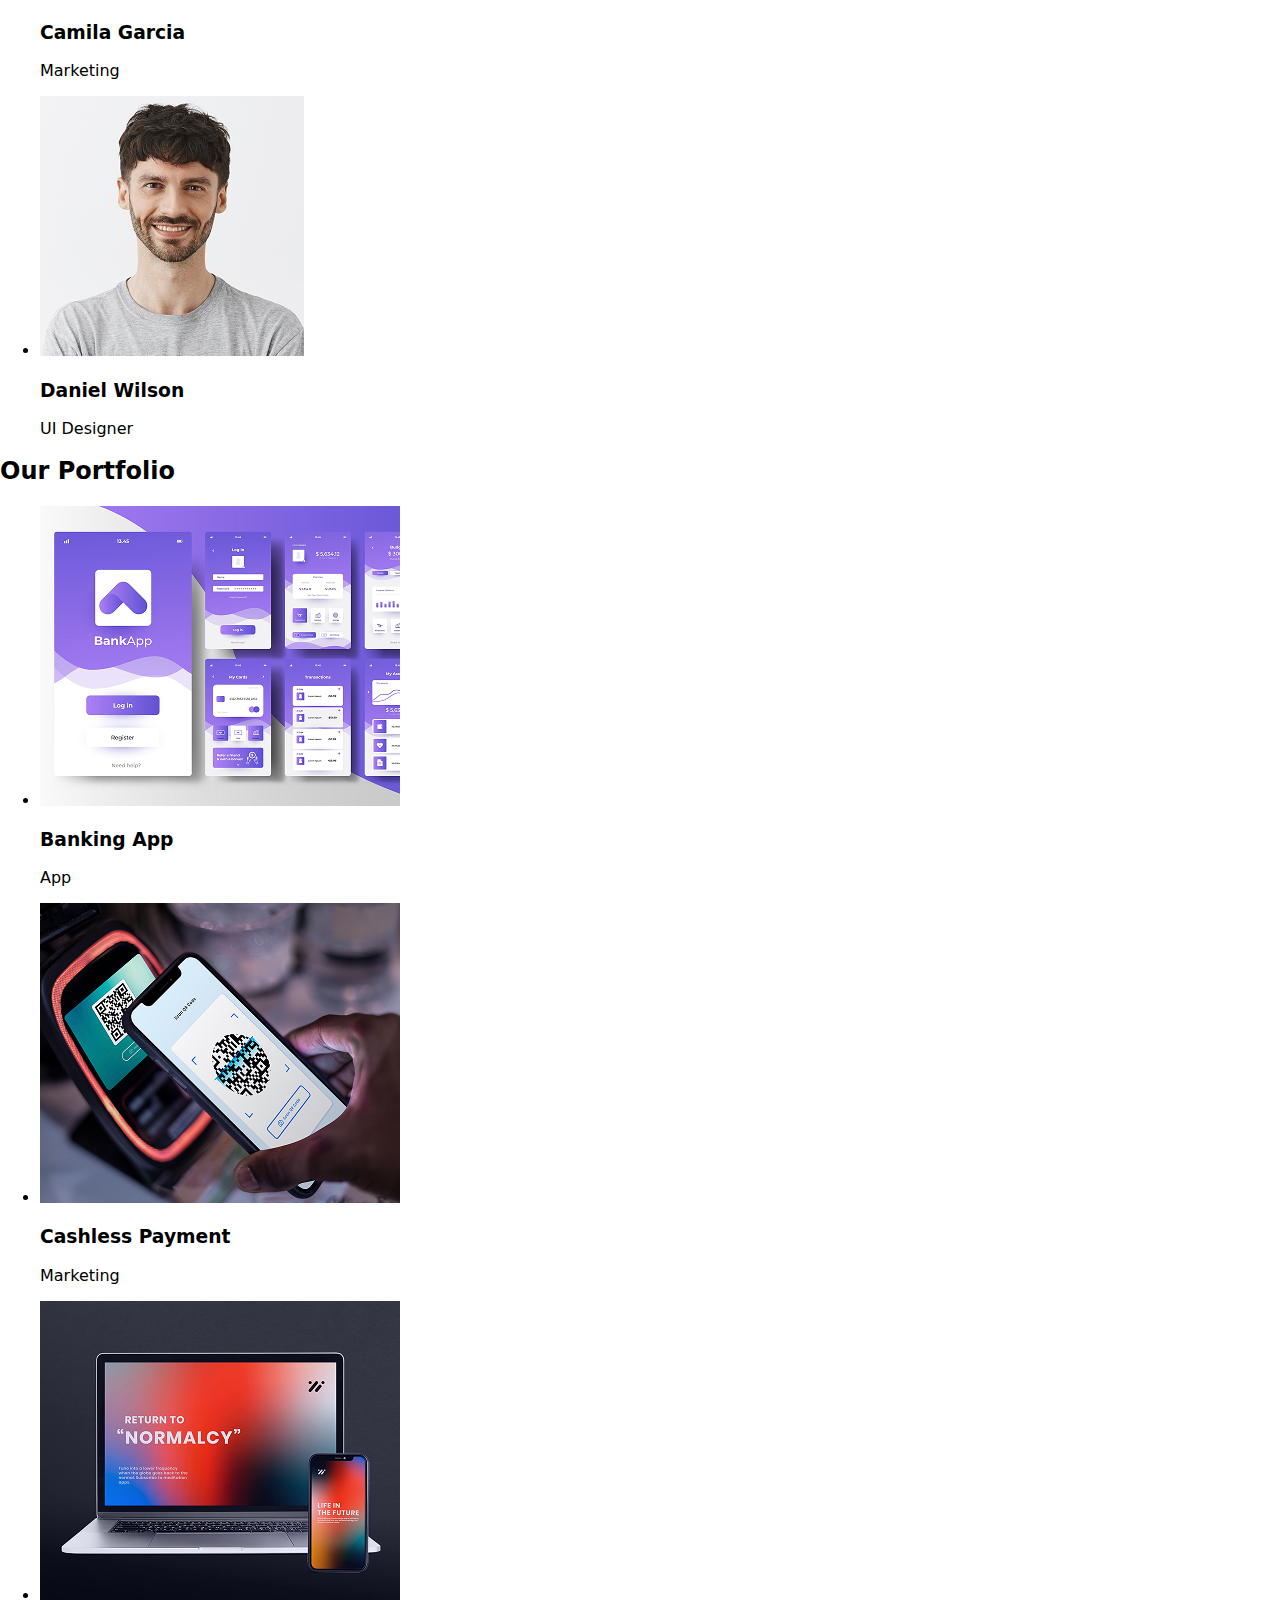
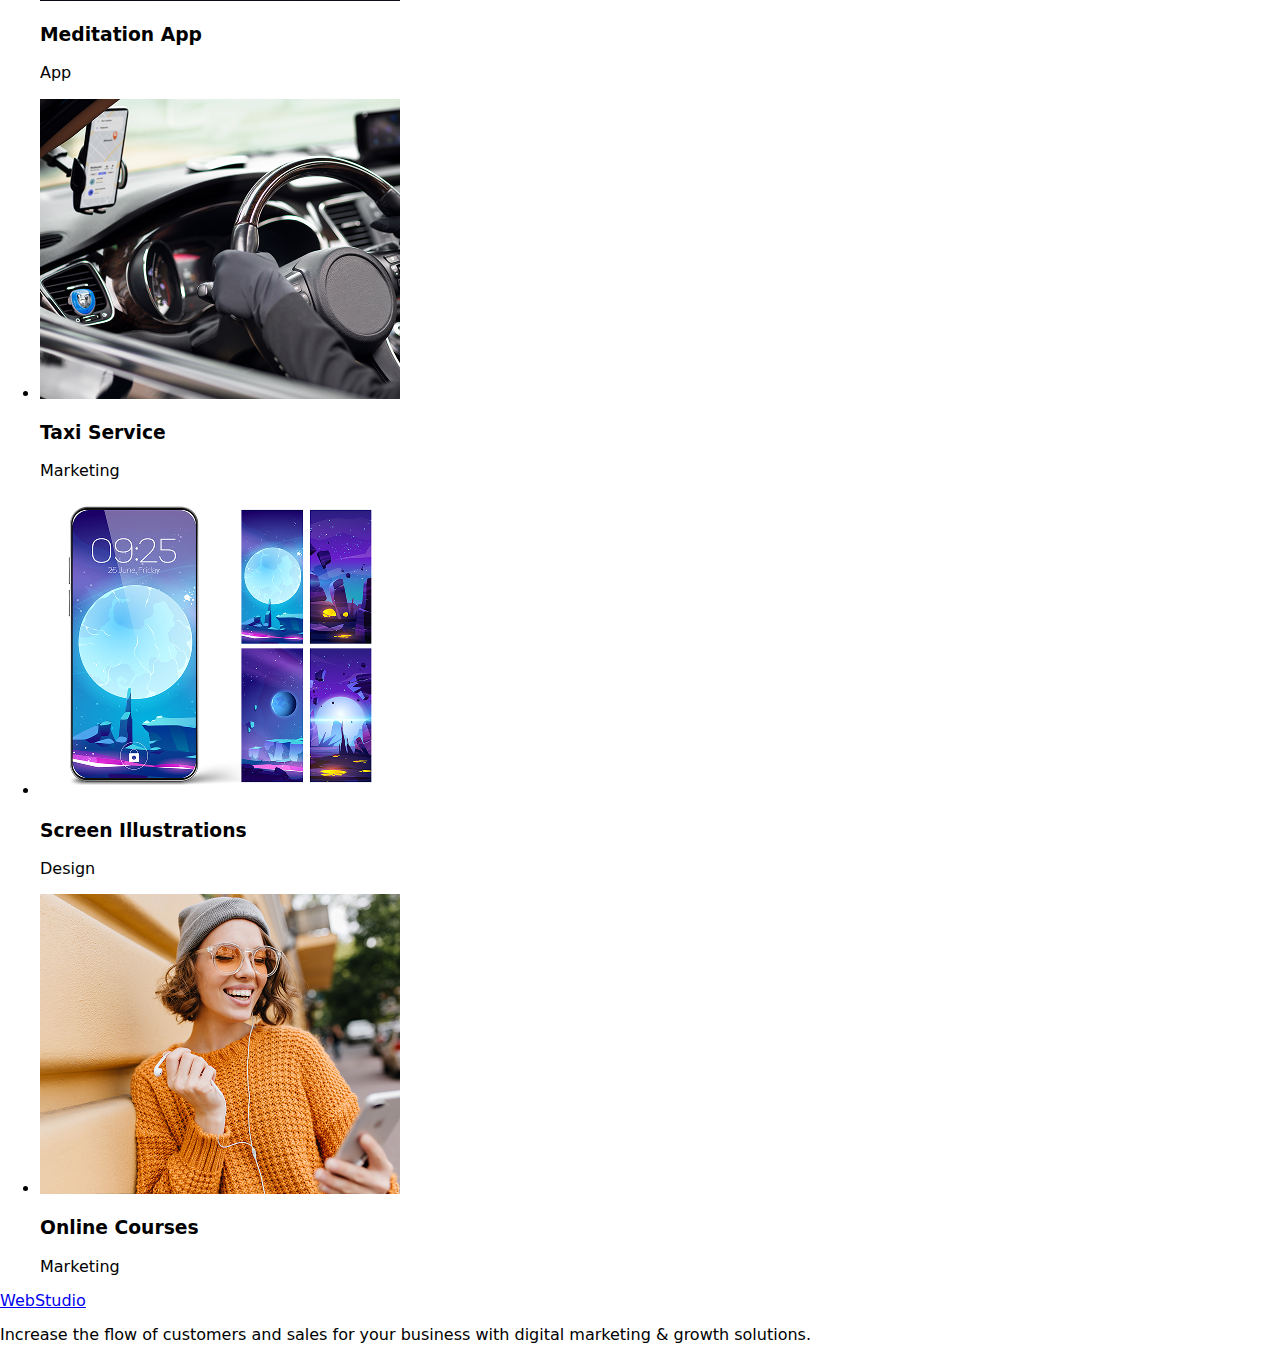
==== commit 17105dac: "Add files via upload" ====
--- a/index.html
+++ b/index.html
@@ -67,7 +67,6 @@
       </section>
       <section class="section_two">
         <div class="container">
-          <h2 class="visually-hidden">Section 2</h2>
           <ul class="list">
             <li class="list_item">
               <h3 class="baslik_uc">Strategy</h3>
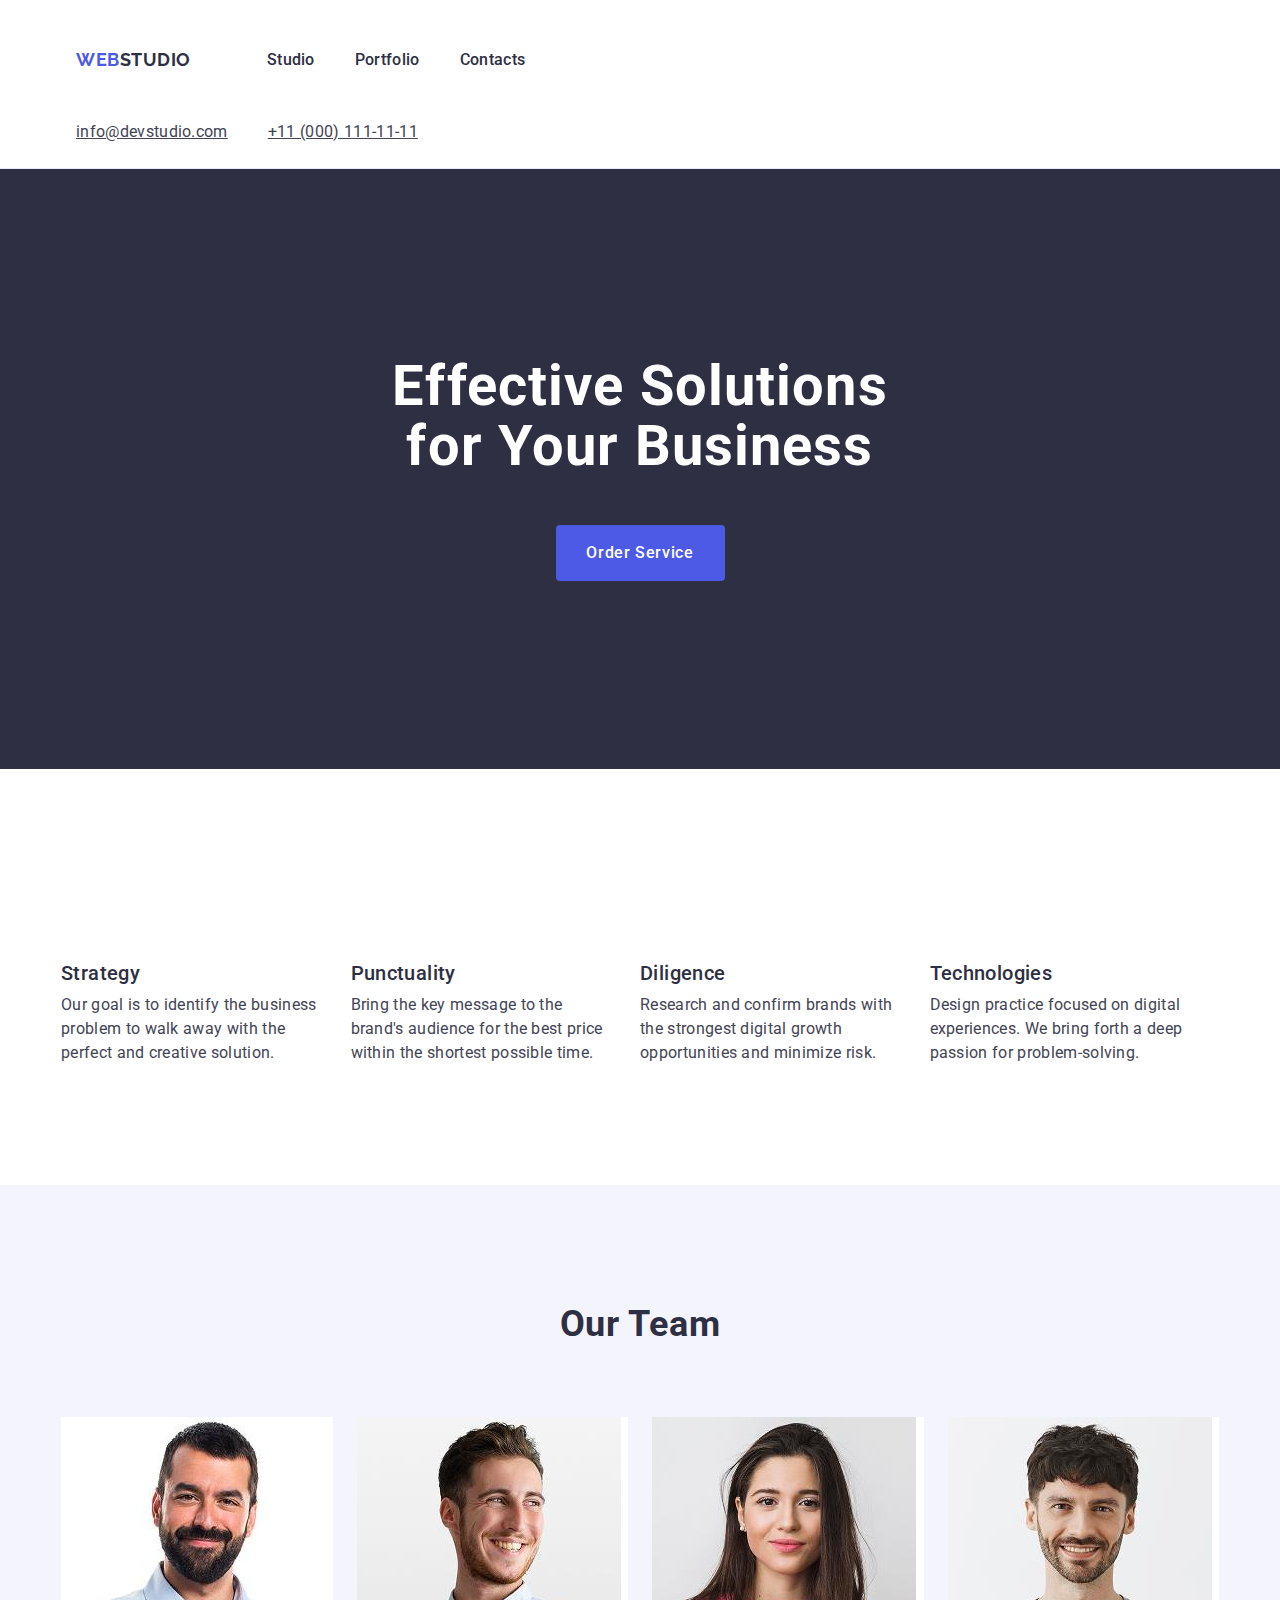
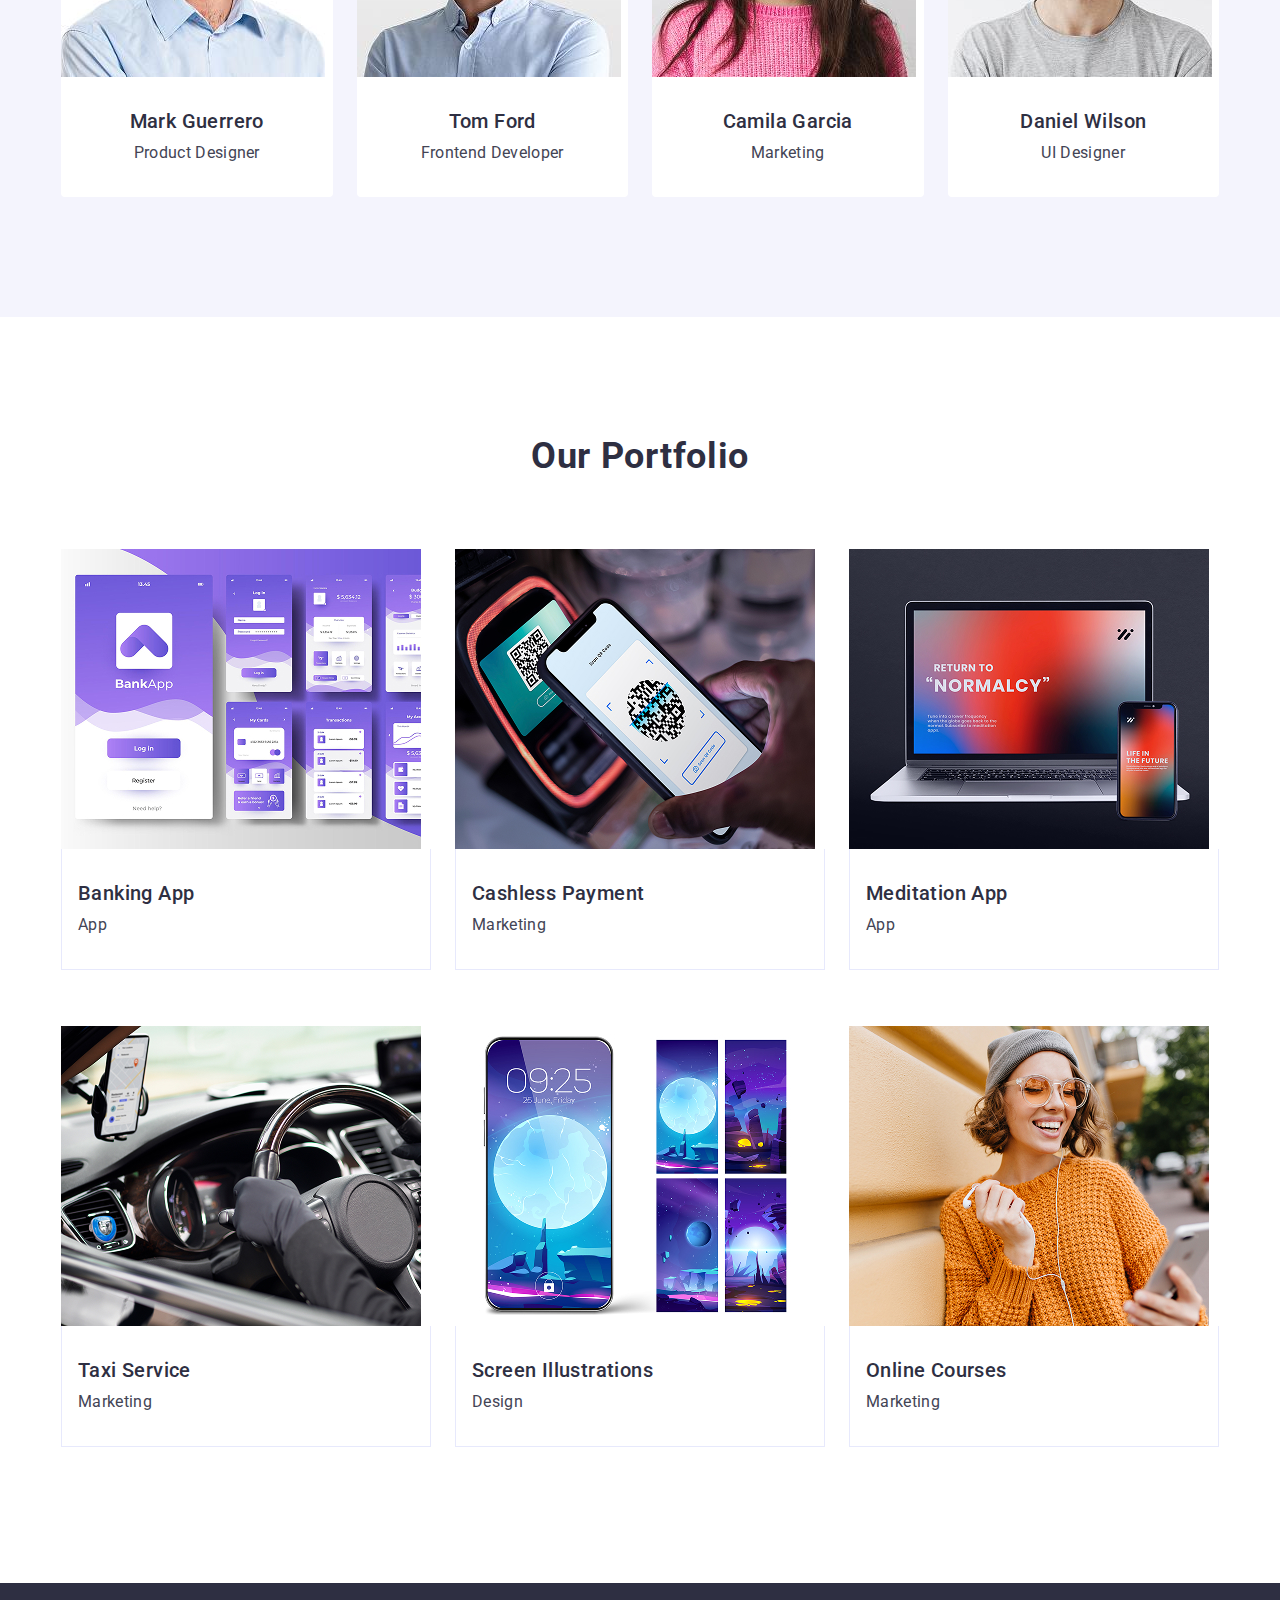
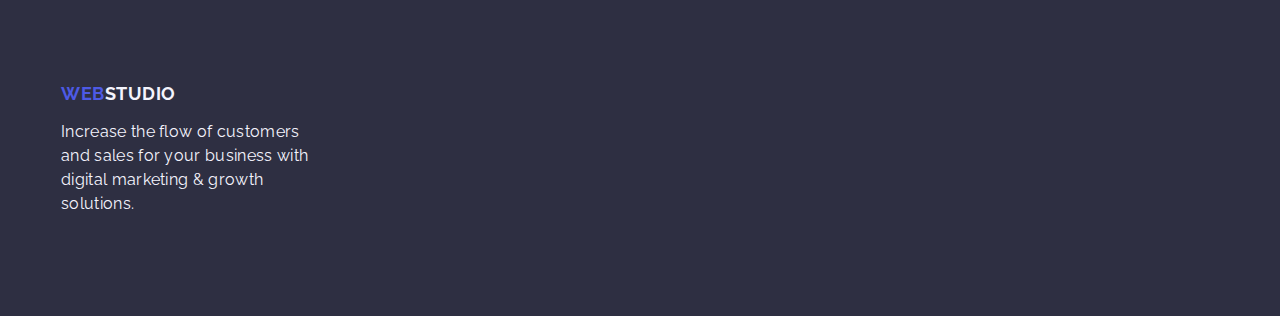
==== commit ecc15e64: "Add files via upload" ====
--- a/index.html
+++ b/index.html
@@ -3,95 +3,97 @@
   <head>
     <meta charset="UTF-8" />
     <meta name="viewport" content="width=device-width, initial-scale=1.0" />
+    <link
+      rel="stylesheet"
+      href="https://cdnjs.cloudflare.com/ajax/libs/modern-normalize/3.0.1/modern-normalize.min.css"
+    />
+    <link rel="stylesheet" href="./css/style.css" />
     <link rel="preconnect" href="https://fonts.googleapis.com" />
     <link rel="preconnect" href="https://fonts.gstatic.com" crossorigin />
     <link
-      href="https://fonts.googleapis.com/css2?family=Modak&family=Roboto:ital,wght@0,100..900;1,100..900&display=swap"
-      rel="stylesheet"
-    />
-    <link rel="preconnect" href="https://fonts.googleapis.com" />
-    <link rel="preconnect" href="https://fonts.gstatic.com" crossorigin />
-    <link
-      href="https://fonts.googleapis.com/css2?family=Modak&family=Raleway:ital,wght@0,100..900;1,100..900&family=Roboto:ital,wght@0,100..900;1,100..900&display=swap"
+      href="https://fonts.googleapis.com/css2?family=Lato:wght@700&family=Raleway:ital,wght@0,100..900;1,100..900&display=swap"
       rel="stylesheet"
     />
     <link
+      href="https://fonts.googleapis.com/css2?family=Lato:wght@400;700&family=Raleway:ital,wght@0,100..900;1,100..900&family=Roboto:ital,wght@0,100..900;1,100..900&display=swap"
       rel="stylesheet"
-      href="https://cdn.jsdelivr.net/npm/modern-normalize@1.1.0/modern-normalize.min.css"
     />
-    <link rel="stylesheet" href="./css/styles.css" />
+
     <title>WebStudio</title>
   </head>
-
   <body>
-    <header class="header-class">
-      <div class="header-inside container">
-        <nav class="nav">
-          <a class="logo" href="./index.html"
-            >Web<span class="log">Studio</span></a
+    <header class="header">
+      <div class="container header-container">
+        <nav class="menu-nav">
+          <a href="./index.html" class="header-logo"
+            >Web<span class="header_logo_second">Studio</span></a
           >
           <ul class="menu">
-            <li class="menu_li">
-              <a class="link_" href="./index.html">Studio</a>
-            </li>
-            <li class="menu_li">
-              <a class="link_" href="">Portfolio</a>
-            </li>
-            <li class="menu_li">
-              <a class="link_" href="">Contacts</a>
+            <li class="menu-list-item">
+              <a href="./index.html" class="menu-list">Studio</a>
+            </li>
+            <li class="menu-list-item">
+              <a href="" class="menu-list">Portfolio</a>
+            </li>
+            <li class="menu-list-item">
+              <a href="" class="menu-list">Contacts</a>
             </li>
           </ul>
         </nav>
-        <address class="adres">
-          <ul class="adres_ul">
-            <li class="menu_li">
-              <a class="adlink_" href="mailto:info@devstudio.com"
+        <address class="contact_information">
+          <ul class="contact">
+            <li>
+              <a href="mailto:info@devstudio.com" class="contact_list"
                 >info@devstudio.com</a
               >
             </li>
-            <li class="menu_li">
-              <a class="adlink_" href="tel:+110001111111"
+            <li>
+              <a href="tel:+110001111111" class="contact_list"
                 >+11 (000) 111-11-11</a
               >
             </li>
           </ul>
+          <br />
         </address>
       </div>
     </header>
+
     <main>
-      <section class="section_one">
-        <div class="container">
-          <h1 class="h_one">Effective Solutions for Your Business</h1>
-          <button class="but" type="button">Order Service</button>
-        </div>
-      </section>
-      <section class="section_two">
-        <div class="container">
-          <ul class="list">
-            <li class="list_item">
-              <h3 class="baslik_uc">Strategy</h3>
-              <p class="baslik_ucp">
+      <section class="slider">
+        <div class="container">
+          <h1 class="slider_title">Effective Solutions for Your Business</h1>
+          <button type="button" class="blue_button">Order Service</button>
+        </div>
+      </section>
+
+      <section class="about-us-section">
+        <div class="container">
+          <h2 class="visually-hidden">Advantages</h2>
+          <ul class="about_us">
+            <li class="about_us_list">
+              <h3 class="about_us_subtitle">Strategy</h3>
+              <p class="about_us_content">
                 Our goal is to identify the business problem to walk away with
                 the perfect and creative solution.
               </p>
             </li>
-            <li class="list_item">
-              <h3 class="baslik_uc">Punctuality</h3>
-              <p class="baslik_ucp">
+            <li class="about_us_list">
+              <h3 class="about_us_subtitle">Punctuality</h3>
+              <p class="about_us_content">
                 Bring the key message to the brand's audience for the best price
                 within the shortest possible time.
               </p>
             </li>
-            <li class="list_item">
-              <h3 class="baslik_uc">Diligence</h3>
-              <p class="baslik_ucp">
+            <li class="about_us_list">
+              <h3 class="about_us_subtitle">Diligence</h3>
+              <p class="about_us_content">
                 Research and confirm brands with the strongest digital growth
                 opportunities and minimize risk.
               </p>
             </li>
-            <li class="list_item">
-              <h3 class="baslik_uc">Technologies</h3>
-              <p class="baslik_ucp">
+            <li class="about_us_list">
+              <h3 class="about_us_subtitle">Technologies</h3>
+              <p class="about_us_content">
                 Design practice focused on digital experiences. We bring forth a
                 deep passion for problem-solving.
               </p>
@@ -99,114 +101,134 @@
           </ul>
         </div>
       </section>
-      <section class="section_three">
-        <div class="container">
-          <h2 class="h_two">Our Team</h2>
-          <ul class="team_ul">
-            <li class="team">
+
+      <section class="our_team-section">
+        <div class="container">
+          <h2 class="our_team_title">Our Team</h2>
+          <ul class="our-team">
+            <li class="our_team_list">
               <img
                 src="./images/Mark-Guerrero.jpg"
-                alt="Mark Guerrero"
-                width="264"
-                height="260"
-              />
-              <div class="team_div">
-                <h3 class="team-name">Mark Guerrero</h3>
-                <p class="namep">Product Designer</p>
-              </div>
-            </li>
-            <li class="team">
+                alt="Mark Guerrero Product Designer"
+                width="264"
+              />
+              <div class="our-team-box">
+                <h3 class="our_team_sub_title">Mark Guerrero</h3>
+                <p class="our_team_content">Product Designer</p>
+              </div>
+            </li>
+            <li class="our_team_list">
               <img
                 src="./images/Tom-Ford.jpg"
-                alt="Tom Ford"
-                width="264"
-                height="260"
-              />
-              <div class="team_div">
-                <h3 class="team-name">Tom Ford</h3>
-                <p class="namep">Frontend Developer</p>
-              </div>
-            </li>
-
-            <li class="team">
+                alt="Tom Ford Frontend Developer"
+                width="264"
+              />
+              <div class="our-team-box">
+                <h3 class="our_team_sub_title">Tom Ford</h3>
+                <p class="our_team_content">Frontend Developer</p>
+              </div>
+            </li>
+            <li class="our_team_list">
               <img
                 src="./images/Camila-Garcia.jpg"
                 alt="Camila Garcia"
                 width="264"
-                height="260"
-              />
-              <div class="team_div">
-                <h3 class="team-name">Camila Garcia</h3>
-                <p class="namep">Marketing</p>
-              </div>
-            </li>
-
-            <li class="team">
+              />
+              <div class="our-team-box">
+                <h3 class="our_team_sub_title">Camila Garcia</h3>
+                <p class="our_team_content">Marketing</p>
+              </div>
+            </li>
+            <li class="our_team_list">
               <img
                 src="./images/Daniel-Wilson.jpg"
-                alt="Daniel Wilson"
-                width="264"
-                height="260"
-              />
-              <div class="team_div">
-                <h3 class="team-name">Daniel Wilson</h3>
-                <p class="namep">UI Designer</p>
-              </div>
-            </li>
-          </ul>
-        </div>
-      </section>
-      <section class="portfolio">
+                alt="Daniel Wilson UI Designer"
+                width="264"
+              />
+              <div class="our-team-box">
+                <h3 class="our_team_sub_title">Daniel Wilson</h3>
+                <p class="our_team_content">UI Designer</p>
+              </div>
+            </li>
+          </ul>
+        </div>
+      </section>
+      <!-- yorum-->
+      <section class="our_portfolio">
         <div class="container">
           <h2 class="portfolio-title">Our Portfolio</h2>
-          <ul class="portfolio-ul">
-            <li class="portfolio-li">
-              <img src="./images/banking-app.jpg" height="300" width="360" alt="bankingapp" />
-              <div class="portfolio-text-container">
-                <h3 class="portfolio-small-title">Banking App</h3>
-                <p class="portfolio-p">App</p>
-              </div>
-      
-            </li>
-            <li class="portfolio-li">
-              <img src="./images/cashless-payment.jpg" height="300" width="360" alt="Man in a white t-shirt - Daniel" />
-              <div class="portfolio-text-container">
-                <h3 class="portfolio-small-title">Cashless Payment</h3>
-                <p class="portfolio-p">Marketing</p>
-              </div>
-      
-            </li>
-            <li class="portfolio-li">
-              <img src="./images/meditation-app.jpg" height="300" width="360" alt="Man in a white t-shirt - Daniel" />
-              <div class="portfolio-text-container">
-                <h3 class="portfolio-small-title">Meditation App</h3>
-                <p class="portfolio-p">App</p>
-              </div>
-      
-            </li>
-            <li class="portfolio-li">
-              <img src="./images/taxi-service.jpg" height="300" width="360" alt="Man in a white t-shirt - Daniel" />
-              <div class="portfolio-text-container">
-                <h3 class="portfolio-small-title">Taxi Service</h3>
-                <p class="portfolio-p">Marketing</p>
-              </div>
-      
-            </li>
-            <li class="portfolio-li">
-              <img src="./images/screen-illustrations.jpg" height="300" width="360" alt="Man in a white t-shirt - Daniel" />
-              <div class="portfolio-text-container">
-                <h3 class="portfolio-small-title">Screen Illustrations</h3>
-                <p class="portfolio-p">Design</p>
-              </div>
-      
-            </li>
-            <li class="portfolio-li">
-              <img src="./images/online-courses.jpg" height="300" width="360" alt="Man in a white t-shirt - Daniel" />
-              <div class="portfolio-text-container">
-                <h3 class="portfolio-small-title">Online Courses</h3>
-                <p class="portfolio-p">Marketing</p>
-              </div>
-      
+          <ul class="portfolio-list">
+            <li class="portfolio-list-item">
+              <img
+                src="./images/banking-app.jpg"
+                alt="App"
+                width="360"
+                height="300"
+              />
+              <div class="portfolio-box">
+                <h3 class="portfolio-sub-title">Banking App</h3>
+                <p class="portfolio-content">App</p>
+              </div>
+            </li>
+            <li class="portfolio-list-item">
+              <img
+                src="./images/cashless-payment.jpg"
+                alt="Cashless Payment"
+                width="360"
+                height="300"
+              />
+              <div class="portfolio-box">
+                <h3 class="portfolio-sub-title">Cashless Payment</h3>
+                <p class="portfolio-content">Marketing</p>
+              </div>
+            </li>
+            <li class="portfolio-list-item">
+              <img
+                src="./images/meditation-app.jpg"
+                alt="Meditation App"
+                width="360"
+                height="300"
+              />
+              <div class="portfolio-box">
+                <h3 class="portfolio-sub-title">Meditation App</h3>
+                <p class="portfolio-content">App</p>
+              </div>
+            </li>
+            <li class="portfolio-list-item">
+              <img
+                src="./images/taxi-service.jpg"
+                alt="Taxi Service"
+                width="360"
+                height="300"
+              />
+              <div class="portfolio-box">
+                <h3 class="portfolio-sub-title">Taxi Service</h3>
+                <p class="portfolio-content">Marketing</p>
+              </div>
+            </li>
+            <li class="portfolio-list-item">
+              <img
+                src="./images/screen-illustrations.jpg"
+                alt="Screen Illustrations"
+                width="360"
+                height="300"
+              />
+              <div class="portfolio-box">
+                <h3 class="portfolio-sub-title">Screen Illustrations</h3>
+                <p class="portfolio-content">Design</p>
+              </div>
+            </li>
+            <li class="portfolio-list-item">
+              <img
+                src="./images/online-courses.jpg"
+                alt="Online Courses"
+                width="360"
+                height="300"
+              />
+              <div class="portfolio-box">
+                <h3 class="portfolio-sub-title">Online Courses</h3>
+                <p class="portfolio-content">Marketing</p>
+              </div>
             </li>
           </ul>
         </div>
@@ -214,10 +236,10 @@
     </main>
     <footer class="footer">
       <div class="container">
-        <a href="./index.html" class="footer_logo"
-          >Web<span class="footer_logo-second">Studio</span></a
+        <a href="./index.html" class="footer-logo"
+          >Web<span class="footer_logo_second">Studio</span></a
         >
-        <p class="footer_text">
+        <p class="footer-text">
           Increase the flow of customers and sales for your business with
           digital marketing & growth solutions.
         </p>
--- a/css/style.css
+++ b/css/style.css
@@ -0,0 +1,345 @@
+/*css code*/
+* {
+  box-sizing: border-box;
+}
+img {
+  display: block;
+}
+h1,
+h2,
+h3,
+h4,
+h5,
+h6,
+p {
+  margin-top: 0;
+  margin-bottom: 0;
+}
+
+ul,
+ol {
+  margin-top: 0;
+  margin-bottom: 0;
+  padding-left: 0;
+}
+
+body {
+  font-family: "Roboto", sans-serif;
+  color: #434455;
+  font-size: 16px;
+  line-height: 1.5;
+  background-color: #ffffff;
+  margin: 0;
+}
+h1 {
+  font-weight: bold;
+  font-size: 56px;
+}
+h2 {
+  font-weight: bold;
+  font-size: 36px;
+}
+h3 {
+  font-weight: medium;
+  font-size: 20px;
+}
+a {
+  font-size: 12px;
+  text-decoration: underline;
+}
+ol,
+ul {
+  list-style-type: none;
+}
+.section {
+  padding: 120px 0;
+  width: 100%;
+}
+.container {
+  width: 1158px;
+  margin: 0 auto;
+  flex-direction: column;
+}
+/*header*/
+.header {
+  border-bottom: 1px solid #e7e9fc;
+}
+.header-container {
+  display: flex;
+  padding: 0 15px;
+}
+/*
+.header-section > .container{
+    display: flex;
+    align-items: center;
+    justify-content: space-between;
+}*/
+.menu-nav {
+  display: flex;
+  align-items: center;
+}
+.header-logo {
+  font-family: "Raleway", sans-serif;
+  font-size: 18px;
+  font-weight: 700;
+  line-height: 1.17;
+  letter-spacing: 0.03em;
+  text-transform: uppercase;
+  text-decoration: none;
+  color: #4d5ae5;
+  margin-right: 76px;
+}
+.header_logo_second {
+  color: #2e2f42;
+}
+.menu {
+  display: flex;
+  gap: 40px;
+}
+.menu-list-item {
+  padding: 24px 0;
+}
+.menu-list {
+  display: block;
+  text-decoration: none;
+  color: #2e2f42;
+  font-size: 16px;
+  font-weight: 500;
+  letter-spacing: 0.02em;
+  padding: 24px 0;
+}
+.menu-list:hover,
+.menu-list:focus {
+  color: #404bbf;
+}
+.contact_information {
+  font-style: normal;
+}
+
+.contact {
+  display: flex;
+  gap: 40px;
+}
+.contact_list {
+  font-size: 16px;
+  letter-spacing: 0.02em;
+  color: #434455;
+}
+.contact_list:hover,
+.contact_list:focus {
+  color: #404bbf;
+}
+menu:active {
+  text-decoration: underline;
+  text-decoration-color: #404bbf;
+  color: #404bbf;
+}
+
+/*SLIDER*/
+.slider {
+  background-color: #2e2f42;
+  text-align: center;
+  padding: 188px 0;
+}
+.slider_title {
+  color: #ffffff;
+  line-height: 1.07;
+  letter-spacing: 0.02em;
+  max-width: 496px;
+  margin: 0 auto;
+}
+.blue_button {
+  display: block;
+  margin: 0 auto;
+  margin-top: 48px;
+  font-family: "Roboto", sans-serif;
+  text-align: center;
+  letter-spacing: 0.04em;
+  color: white;
+  background-color: #4d5ae5;
+  font-size: 16px;
+  font-weight: 500;
+  line-height: 1.5;
+  border: none;
+  cursor: pointer;
+  min-width: 169px;
+  height: 56px;
+  border-radius: 4px;
+}
+.blue_button:hover {
+  background-color: #404bbf;
+}
+.blue_button:focus {
+  background-color: #404bbf;
+}
+
+/*ABOUT US*/
+.about-us-section {
+  padding: 120px 0;
+}
+.visually-hidden {
+  position: absolute;
+  width: 1px;
+  height: 1px;
+  margin: -1px;
+  border: 0;
+  padding: 0;
+  white-space: nowrap;
+  clip-path: inset(100%);
+  clip: rect(0 0 0 0);
+  overflow: hidden;
+}
+.about_us {
+  display: flex;
+  margin-right: 24px;
+  margin-top: 72px;
+  gap: 24px;
+}
+.about-us-title {
+  line-height: 1.11;
+  text-align: center;
+  text-transform: capitalize;
+  color: #2e2f42;
+  letter-spacing: 0.02em;
+}
+.about_us_subtitle {
+  font-weight: 500;
+  line-height: 1.2;
+  letter-spacing: 0.02em;
+  color: #2e2f42;
+  margin-bottom: 8px;
+}
+.about_us_content {
+  letter-spacing: 0.02em;
+}
+
+.about_us li {
+  width: calc((100% - 72px) / 4);
+}
+
+/*OUR TEAM*/
+.our_team-section {
+  background-color: #f4f4fd;
+  padding: 120px 0;
+}
+.our_team_title {
+  line-height: 1.11;
+  text-align: center;
+  text-transform: capitalize;
+  color: #2e2f42;
+  letter-spacing: 0.02em;
+  margin-bottom: 72px;
+}
+.our-team {
+  display: flex;
+  flex-wrap: wrap;
+  margin-top: 72px;
+  gap: 24px;
+}
+.our_team_list {
+  background-color: #ffffff;
+  text-align: center;
+  width: calc((100% - 72px) / 4);
+  border-radius: 0px 0px 4px 4px;
+}
+
+.our_team_list:last-child {
+  margin-right: 0;
+}
+.our_team_sub_title {
+  font-weight: 500;
+  line-height: 1.2;
+  letter-spacing: 0.02em;
+  color: #2e2f42;
+  text-align: center;
+  margin-bottom: 8px;
+}
+.our-team-box {
+  padding: 32px 0;
+}
+.our_team_content {
+  font-size: 16px;
+  letter-spacing: 0.02em;
+  text-align: center;
+}
+.our_team ul {
+  list-style: none outside none;
+}
+.our_team li {
+  background-color: #ffffff;
+  text-align: center;
+}
+
+/*OUR PORTFOLIO*/
+.our_portfolio {
+  padding: 120px 0;
+}
+.our_portfolio > .container {
+  margin-bottom: 8px;
+}
+.portfolio-list {
+  display: flex;
+  flex-wrap: wrap;
+  gap: 24px;
+  row-gap: 48px;
+}
+.portfolio-list-item {
+  flex: 1;
+  background-color: #ffffff;
+  flex-basis: calc((100% - 72px) / 4);
+}
+.portfolio-box {
+  padding: 32px 16px;
+  border: 1px solid #e7e9fc;
+  border-top: none;
+  margin-bottom: 8px;
+}
+.portfolio-title {
+  line-height: 1.11;
+  text-transform: capitalize;
+  color: #2e2f42;
+  letter-spacing: 0.02em;
+  margin-bottom: 72px;
+  text-align: center;
+}
+.portfolio-sub-title {
+  font-weight: 500;
+  line-height: 1.2;
+  color: #2e2f42;
+  letter-spacing: 0.02em;
+  margin-bottom: 8px;
+}
+.portfolio-content {
+  letter-spacing: 0.02em;
+}
+/*FOOTER*/
+.footer {
+  background-color: #2e2f42;
+  font-family: "Raleway", sans-serif;
+  letter-spacing: 17.33;
+  padding: 100px 0;
+}
+.footer-information {
+  width: 264px;
+}
+.footer-text {
+  color: #f4f4fd;
+  font-weight: 400;
+  line-height: 24px;
+  letter-spacing: 0.02em;
+  max-width: 264px;
+}
+.footer-logo {
+  line-height: 1.17;
+  font-size: 18px;
+  font-weight: 700;
+  letter-spacing: 0.03em;
+  text-decoration: none;
+  color: #4d5ae5;
+  text-transform: uppercase;
+  display: inline-block;
+  margin-bottom: 16px;
+}
+.footer_logo_second {
+  color: #f4f4fd;
+}